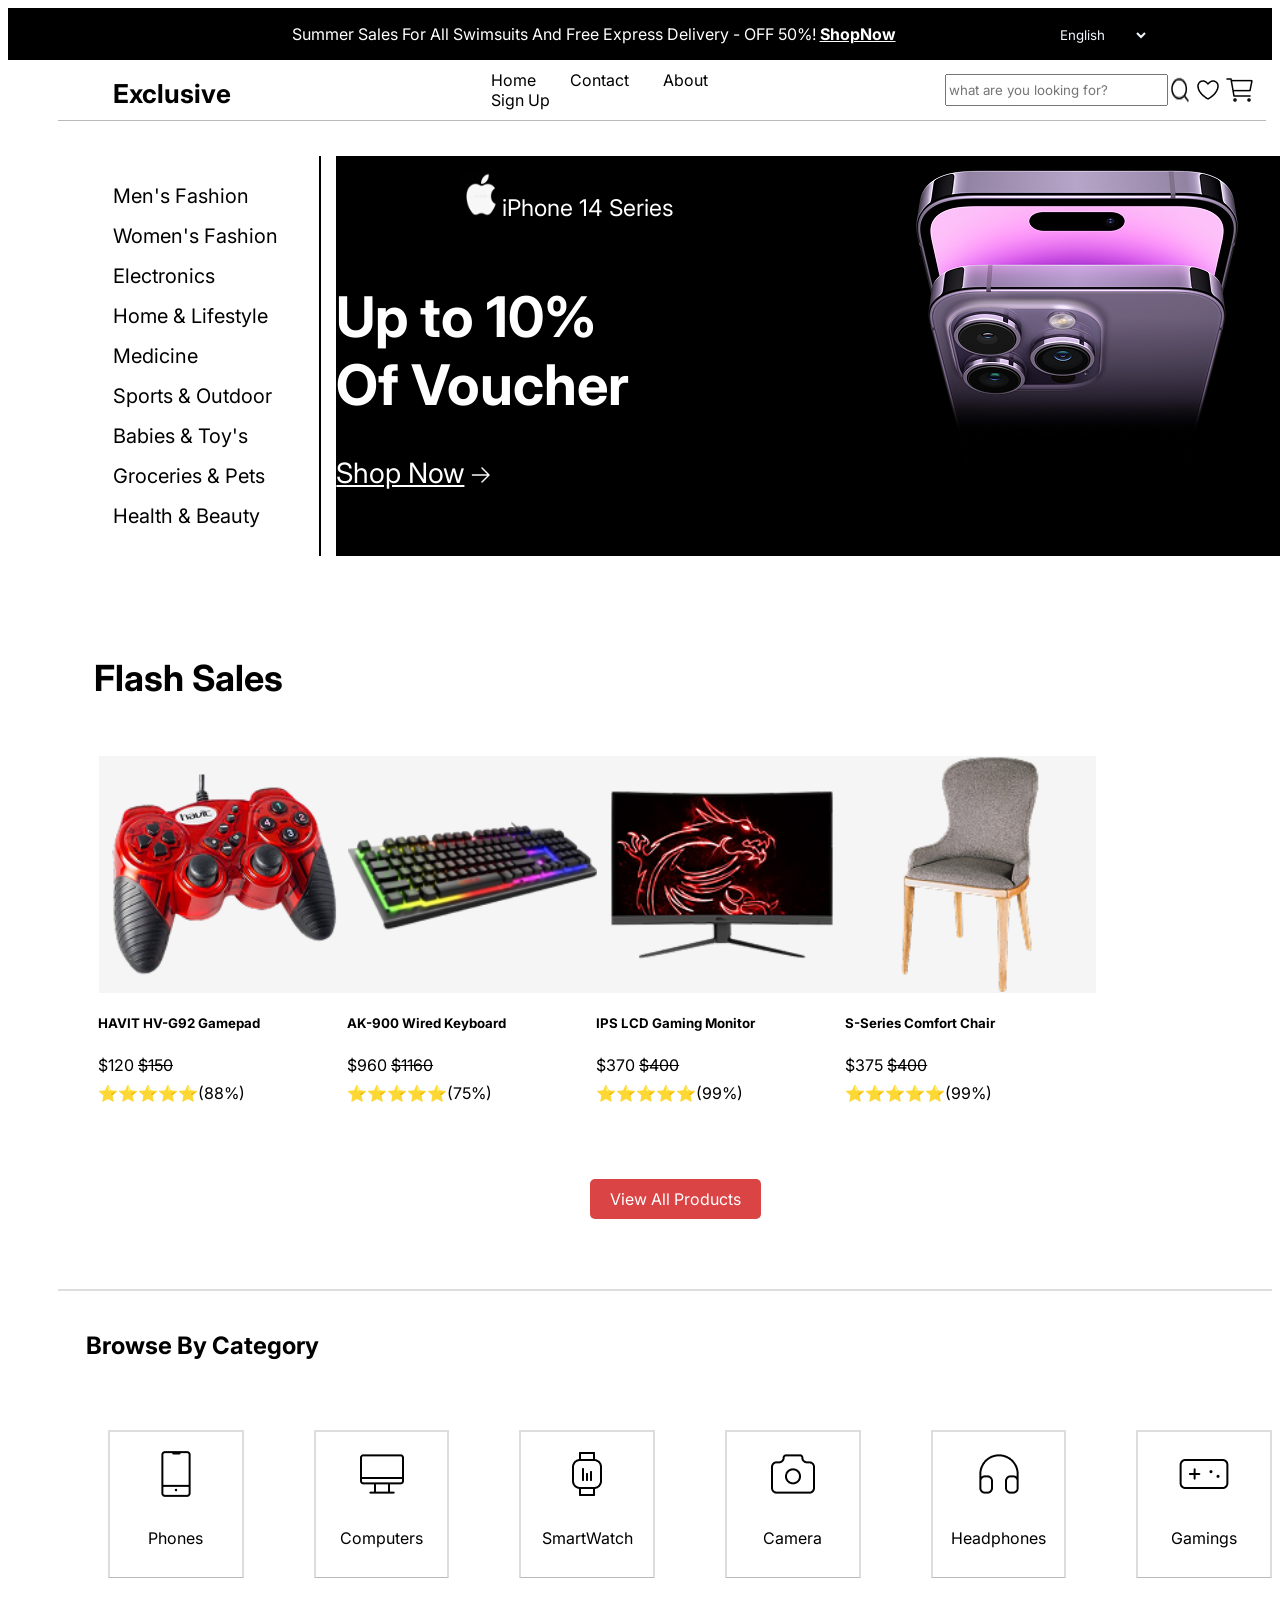
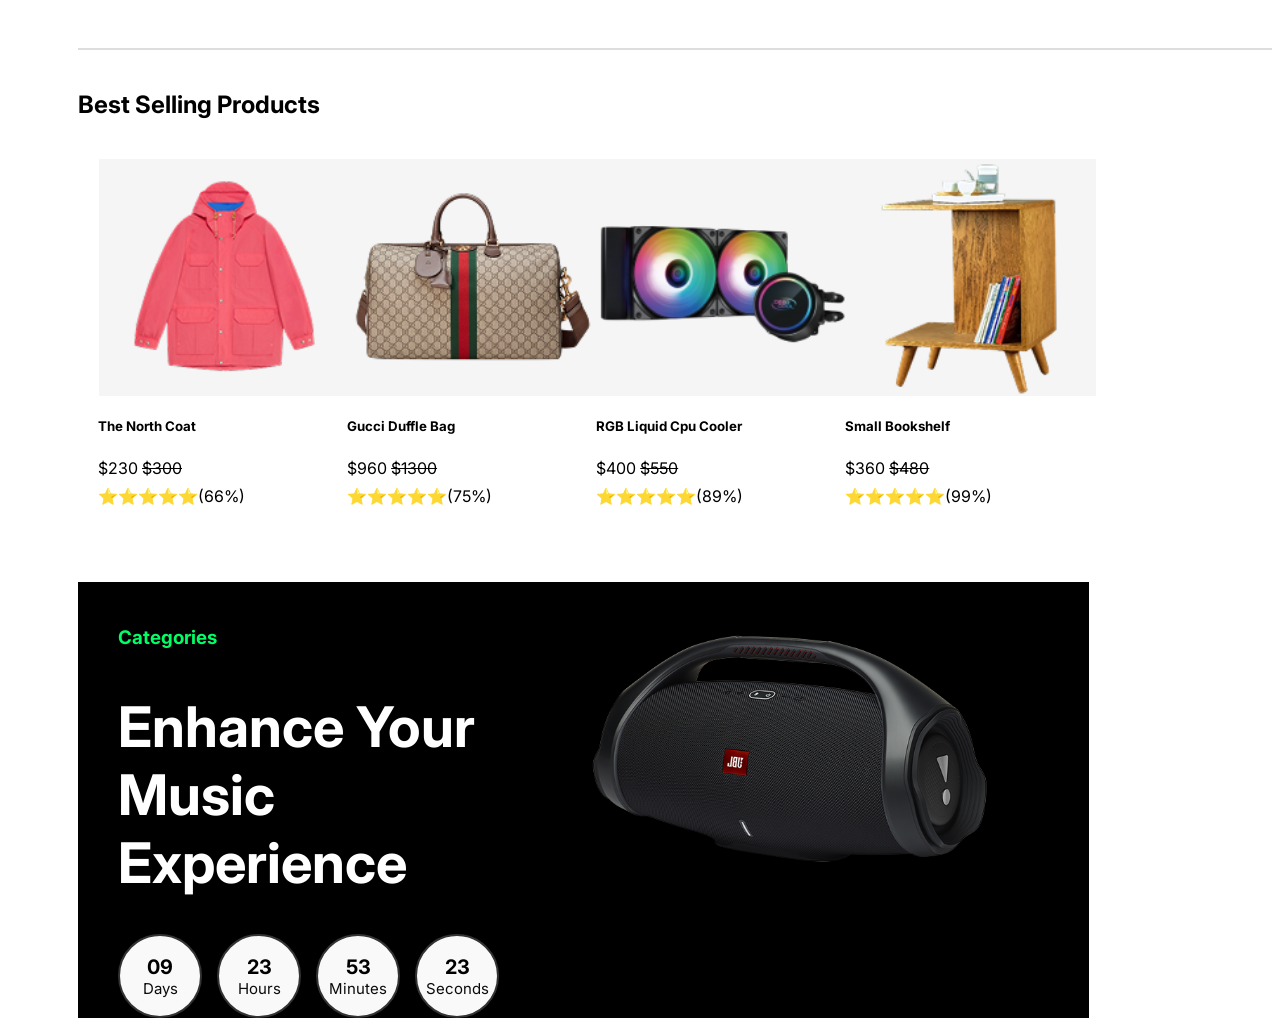
==== index.html @ f4a7abd2 "E-Commerce Website" ====
<!DOCTYPE html>
<html lang="en">
  <head>
    <meta charset="UTF-8" />
    <meta name="viewport" content="width=device-width, initial-scale=1.0" />
    <title>Document</title>
    <link rel="preconnect" href="https://fonts.googleapis.com" />
    <link rel="preconnect" href="https://fonts.gstatic.com" crossorigin />
    <link
      href="https://fonts.googleapis.com/css2?family=Inter:ital,opsz,wght@0,14..32,100..900;1,14..32,100..900&display=swap"
      rel="stylesheet"
    />
    <link rel="stylesheet" href="./Flash_Sales stlyes/Flash_Sales.css" />
  </head>
  <body>
    <header>
      <!--Top header-->
      <div class="firstparent">
        <div class="child"></div>
        <div class="child">
          <p>
            Summer Sales For All Swimsuits And Free Express Delivery - OFF 50%!
            <span
              ><u><b>ShopNow</b></u></span
            >
          </p>
        </div>
        <div class="child">
          <select class="language" name="select" id="text">
            <option value="text">English</option>
            <option value="text">Spanish</option>
            <option value="text">French</option>
            <option value="text">Portoguese</option>
            <option value="text">Igbo</option>
          </select>
        </div>
      </div>

      <!--The navigation bar-->
      <div class="navigate">
        <div class="nav">
          <span class="exclusive"><b>Exclusive</b></span>
          <nav>
            <a href="index.html">Home</a>
            <a href="contact.html">Contact</a>
            <a href="about.html">About</a>
            <a href="sign up.html">Sign Up</a>
          </nav>
        </div>
        <div class="search">
          <input type="search" placeholder="what are you looking for?" /><img
            src="./Images/Component 2.png"
            alt="image"
          />
          <img src="./Images/Wishlist.png" alt="image" />
          <img src="./Images/Cart1.png" alt="image" />
        </div>
      </div>

      <!--The hero section-->
      <div class="hero-section">
        <div class="first-hero">
          <ul class="list">
            <li><a href="">Men's Fashion</a></li>
            <li><a href="">Women's Fashion</a></li>
            <li><a href="">Electronics</a></li>
            <li><a href="">Home & Lifestyle</a></li>
            <li><a href="">Medicine</a></li>
            <li><a href="">Sports & Outdoor</a></li>
            <li><a href="">Babies & Toy's</a></li>
            <li><a href="">Groceries & Pets</a></li>
            <li><a href="">Health & Beauty</a></li>
          </ul>
        </div>

        <!--the seond part of the div-->
        <div class="second-hero">
          <div class="text">
            <div class="icon">
              <span
                ><img
                  class="logo"
                  src="./Images/apple-logo-19106337.webp"
                  alt="image"
              /></span>
              <p>iPhone 14 Series</p>
            </div>
            <h1>Up to 10% <br />Of Voucher</h1>
            <p>
              <span
                ><u>Shop Now</u> <img src="./Images/Vector.png" alt="image"
              /></span>
            </p>
          </div>
          <div class="img">
            <img src="./Images/photo1.png" alt="image" />
          </div>
        </div>
      </div>
      <!--end of the header section-->
    </header>

    <section class="sales_section">
      <div class="flash_sales">
        <p class="flash">Flash Sales</p>
      </div>
      <!-- cards  -->
      <div class="parent_flash">
        <div class="child_flash">
          <img src="./Images/joystick.png" alt="joystick" />
          <div>
            <h5>HAVIT HV-G92 Gamepad</h5>
            <p>$120 <del>$150</del></p>
            <p class="">⭐⭐⭐⭐⭐(88%)</p>
          </div>
        </div>
        <div class="child_flash">
          <img src="./Images/keyboard.png" alt="keyboard" />
          <div>
            <h5>AK-900 Wired Keyboard</h5>
            <p>$960 <del>$1160</del></p>
            <p>⭐⭐⭐⭐⭐(75%)</p>
          </div>
        </div>
        <div class="child_flash">
          <img src="./Images/Monitor.png" alt="Monitor" />
          <div>
            <h5>IPS LCD Gaming Monitor</h5>
            <p>$370 <del>$400</del></p>
            <p>⭐⭐⭐⭐⭐(99%)</p>
          </div>
        </div>
        <div class="child_flash">
          <img class="chair" src="./Images/chair.png" alt="chair" />
          <div>
            <h5>S-Series Comfort Chair</h5>
            <p>$375 <del>$400</del></p>
            <p>⭐⭐⭐⭐⭐(99%)</p>
          </div>
        </div>
      </div>
      <button>View All Products</button>
    </section>

    <section class="category_section">
      <div class="bbc"><h1>Browse By Category</h1></div>
      <div class="categories">
        <div class="category1">
          <img src="./Images/CellPhone.png" alt="Phones" />
          <p>Phones</p>
        </div>
        <div class="category2">
          <img src="./Images/Computer.png" alt="Computers" />
          <p>Computers</p>
        </div>
        <div class="category3">
          <img src="./Images/SmartWatch.png" alt="smartwatch" />
          <p>SmartWatch</p>
        </div>
        <div class="category4">
          <img src="./Images/Camera.png" alt="Camera" />
          <p>Camera</p>
        </div>
        <div class="category5">
          <img src="./Images/Headphone.png" alt="Headphone" />
          <p>Headphones</p>
        </div>
        <div class="category6">
          <img src="./Images/Gamepad.png" alt="Gamepad" />
          <p>Gamings</p>
        </div>
      </div>
    </section>

    <section class="selling_section">
      <div class="bestproducts">
        <h1>Best Selling Products</h1>
      </div>
      <div class="parentbest">
        <div class="childbest">
          <img src="./Images/Northcoat.png" alt="Northcoat" />
          <h5>The North Coat</h5>
          <p>$230 <del>$300</del></p>
          <p>⭐⭐⭐⭐⭐(66%)</p>
        </div>
        <div class="childbest">
          <img src="./Images/guccibag.png" alt="guccibag" />
          <h5>Gucci Duffle Bag</h5>
          <p>$960 <del>$1300</del></p>
          <p>⭐⭐⭐⭐⭐(75%)</p>
        </div>
        <div class="childbest">
          <img src="./Images/RGB_CPU_Cooler.png" alt="RGB_CPU_Cooler" />
          <h5>RGB Liquid Cpu Cooler</h5>
          <p>$400 <del>$550</del></p>
          <p>⭐⭐⭐⭐⭐(89%)</p>
        </div>
        <div class="childbest">
          <img src="./Images/Bookshelf.png" alt="Bookshelf" />
          <h5>Small Bookshelf</h5>
          <p>$360 <del>$480</del></p>
          <p>⭐⭐⭐⭐⭐(99%)</p>
        </div>
      </div>
    </section>

    <div class="JBL">
      <div class="written">
        <h6 class="cat">Categories</h6>
        <h1>
          Enhance Your <br />
          Music Experience
        </h1>

        <div class="time">
          <div class="days">
            <h6>09</h6>
            <p>Days</p>
          </div>

          <div class="hours">
            <h6>23</h6>
            <p>Hours</p>
          </div>

          <div class="minutes">
            <h6>53</h6>
            <p>Minutes</p>
          </div>

          <div class="second">
            <h6>23</h6>
            <p>Seconds</p>
          </div>
        </div>
      </div>

      <div class="jblimage">
        <img src="./Images/JBL.png" alt="JBL" />
      </div>
    </div>
  </body>
</html>
---- Flash_Sales stlyes/Flash_Sales.css ----
* {
  font-family: "Inter", sans-serif;
  font-optical-sizing: auto;
  font-style: normal;
}

/*firstparent*/
.firstparent {
  display: flex;
  flex-direction: row;
  gap: 160px;
  align-items: center;
  justify-content: center;
  background-color: #000000;
  color: white;
}

/*for select*/
.language {
  background-color: #000000;
  color: aliceblue;
  border: none;
}

/*for navigation div*/
.navigate {
  display: flex;
  flex-direction: row;
  gap: 190px;
  align-items: center;
  padding: 20px;
  border-bottom: 1px solid #bbb8b8;
  padding: 10px;
  width: 94%;
  margin: 0 40px;
  margin-left: 50px;
}

/*for the links*/
.nav {
  display: flex;
  flex-direction: row;
  gap: 200px;
  align-items: center;
}
nav a {
  text-decoration: none;
  margin: 0 15px;
  color: #000000;
}

/*for exclusive div*/
.exclusive {
  margin: 0 45px;
  font-size: 26px;
  width: 118px;
  height: 24px;
}

/*The hero section*/
.hero-section {
  display: flex;
  width: 100%;
  margin-top: 35px;
  align-items: stretch;
  margin-left: 50px;
}
/*the first part of the hero section*/
.first-hero {
  width: 20%;
  border-right: 2px solid #000000;
  padding-right: 15px;
  margin-right: 15px;
}
/*the list of links under the first hero section*/
.list a {
  list-style-type: none;
  margin: 0 15px;
  text-decoration: none;
}
/*the list*/
.list {
  list-style-type: none;
  line-height: 40px;
  font-size: 20px;
}
li a {
  color: #000000;
}

/*the second part of the hero section*/
.second-hero {
  width: 80%;
  border-color: #000000;
  display: flex;
  background-color: #000000;
  gap: 30px;
}

/*the first child of the second hero section*/
.text {
  color: white;
  font-size: 28px;
  font-weight: 800px;
  letter-spacing: 4%;
  justify-content: center;
  justify-items: center;
  width: 50%;
}

/*the second child of the second hero section*/
.img {
  width: 50%;
}

/*that holds the text*/
.icon {
  display: flex;
  flex-direction: row;
  font-size: 23px;
  justify-content: center;
  justify-items: center;
  margin-top: 15px;
}
/*that holds the logo*/
.logo {
  height: 49px;
  width: 40px;
}
.search {
  display: flex;
}

.timer {
  display: flex;
  gap: 20px;
  width: 20%;
}

.flash_sales {
  margin-left: -10px;
}
.flash {
  font-weight: bold;
  font-size: 36px;
  width: 20%;
  justify-content: flex-start;
}
.value {
  font-weight: bold;
  font-size: 36px;
  margin-top: -10px;
}
.sales_section {
  margin-left: 70px;
  margin-top: 100px;
  text-align: center;
  align-items: flex-start;
  justify-content: flex-start;
}

.parent_flash {
  display: flex;
  width: 100%;
  padding: 20px;
  margin: 20px auto;
  gap: 70px;
  flex-direction: row;
  flex-wrap: wrap;
  justify-content: flex-start;
  margin-left: 0;
}
.child_flash {
  padding: 20px auto;
  width: 15%;
  font-size: 16px;
  text-align: left;
  border-radius: 10px;
}
.child_flash img:hover {
  box-shadow: 0 4px 12px rgba(0, 0, 0, 0.2); /* smooth hover effect */
}
.child_flash img {
  display: block;
  margin-bottom: 10px;
  margin-left: 1px;
  background-color: #f5f5f5;
  width: 250px;
}
.child_flash p {
  margin: 4px 0;
  line-height: 1.5;
}

button {
  display: block;
  margin: 50px auto;
  padding: 10px 20px;
  font-size: 16px;
  border: none;
  background-color: #db4444;
  color: #fff;
  border-radius: 5px;
  cursor: pointer;
}

.category_section {
  margin-top: 70px;
  margin-left: 50px;
}
.bbc {
  margin-left: 28px;
}
.categories {
  display: flex;
  justify-content: flex-start;
  align-items: center;
  gap: 20px;
  margin-top: 20px;
}
.categories div {
  margin-left: 50px;
  border-bottom: 1px solid #bbb8b8;
}
.category1,
.category2,
.category3,
.category4,
.category5,
.category6 {
  border: 2px solid #ddd;
  width: 170px;
  height: 145px;
  margin-top: 50px;
}
.categories div {
  display: flex;
  flex-direction: column;
  align-items: center;
  justify-content: center;
  text-align: center;
}
.categories img {
  max-width: 100px;
  display: block;
  margin: 0 auto 10px;
}

section + section {
  border-top: 2px solid #ddd; /* line only between consecutive sections */
  padding-top: 20px;
  margin-top: 20px;
}
.selling_section {
  margin-top: 70px;
  margin-left: 70px;
}
.parentbest {
  display: flex;
  width: 100%;
  padding: 20px;
  margin: 20px auto;
  gap: 70px;
  flex-direction: row;
  flex-wrap: wrap;
  justify-content: flex-start;
  margin-left: 0;
}
.childbest {
  padding: 20px auto;
  width: 15%;
  font-size: 16px;
  text-align: left;
  border-radius: 10px;
}
.childbest img:hover {
  box-shadow: 0 4px 12px rgba(0, 0, 0, 0.2);
}
.childbest img {
  display: block;
  margin-bottom: 10px;
  margin-left: 1px;
  background-color: #f5f5f5;
  width: 250px;
}
.childbest p {
  margin: 4px 0;
  line-height: 1.5;
}
.JBL {
  width: 80%;
  height: 100%;
  border-color: #000000;
  display: flex;
  background-color: #000000;
  gap: 30px;
  margin-left: 70px;
  margin-top: 50px;
}
.written {
  color: white;
  font-size: 28px;
  font-weight: 200px;
  letter-spacing: 4%;
  font-family: inter;
  justify-content: flex-start;
  justify-items: flex-start;
  width: 50%;
  margin-left: 40px;
}
.cat {
  color: #00ff66;
  text-align: left;
}
.jblimage img {
  width: 80%;
  margin-top: 50px;
}

.time {
  display: flex;
  gap: 15px;
  margin-top: 20px;
}

.time div {
  width: 80px;
  height: 80px;
  border: 2px solid #333;
  border-radius: 50%;
  display: flex;
  flex-direction: column;
  align-items: center;
  justify-content: center;
  background-color: #f9f9f9;
}

.time h6 {
  margin: 0;
  font-size: 20px;
  font-weight: bold;
  color: #000000;
}

.time p {
  margin: 0;
  font-size: 15px;
  color: #0b0b0b;
}
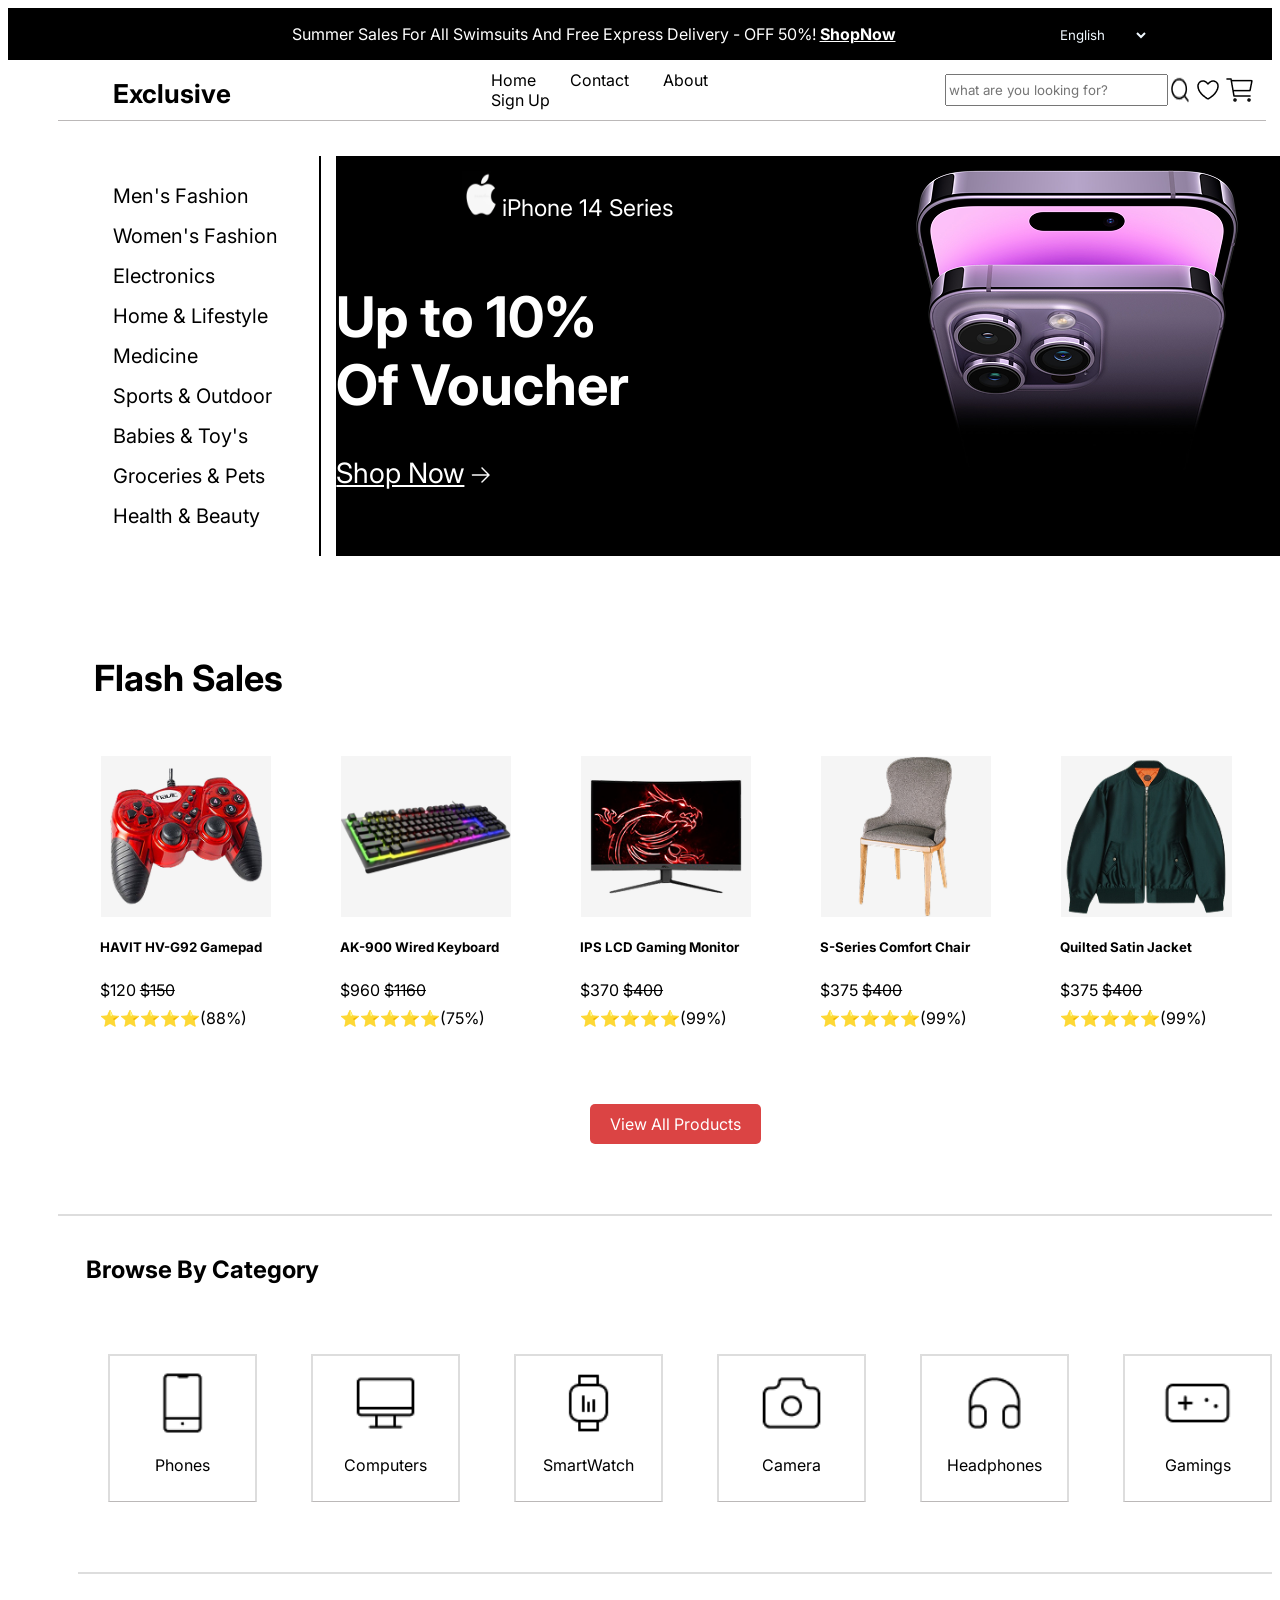
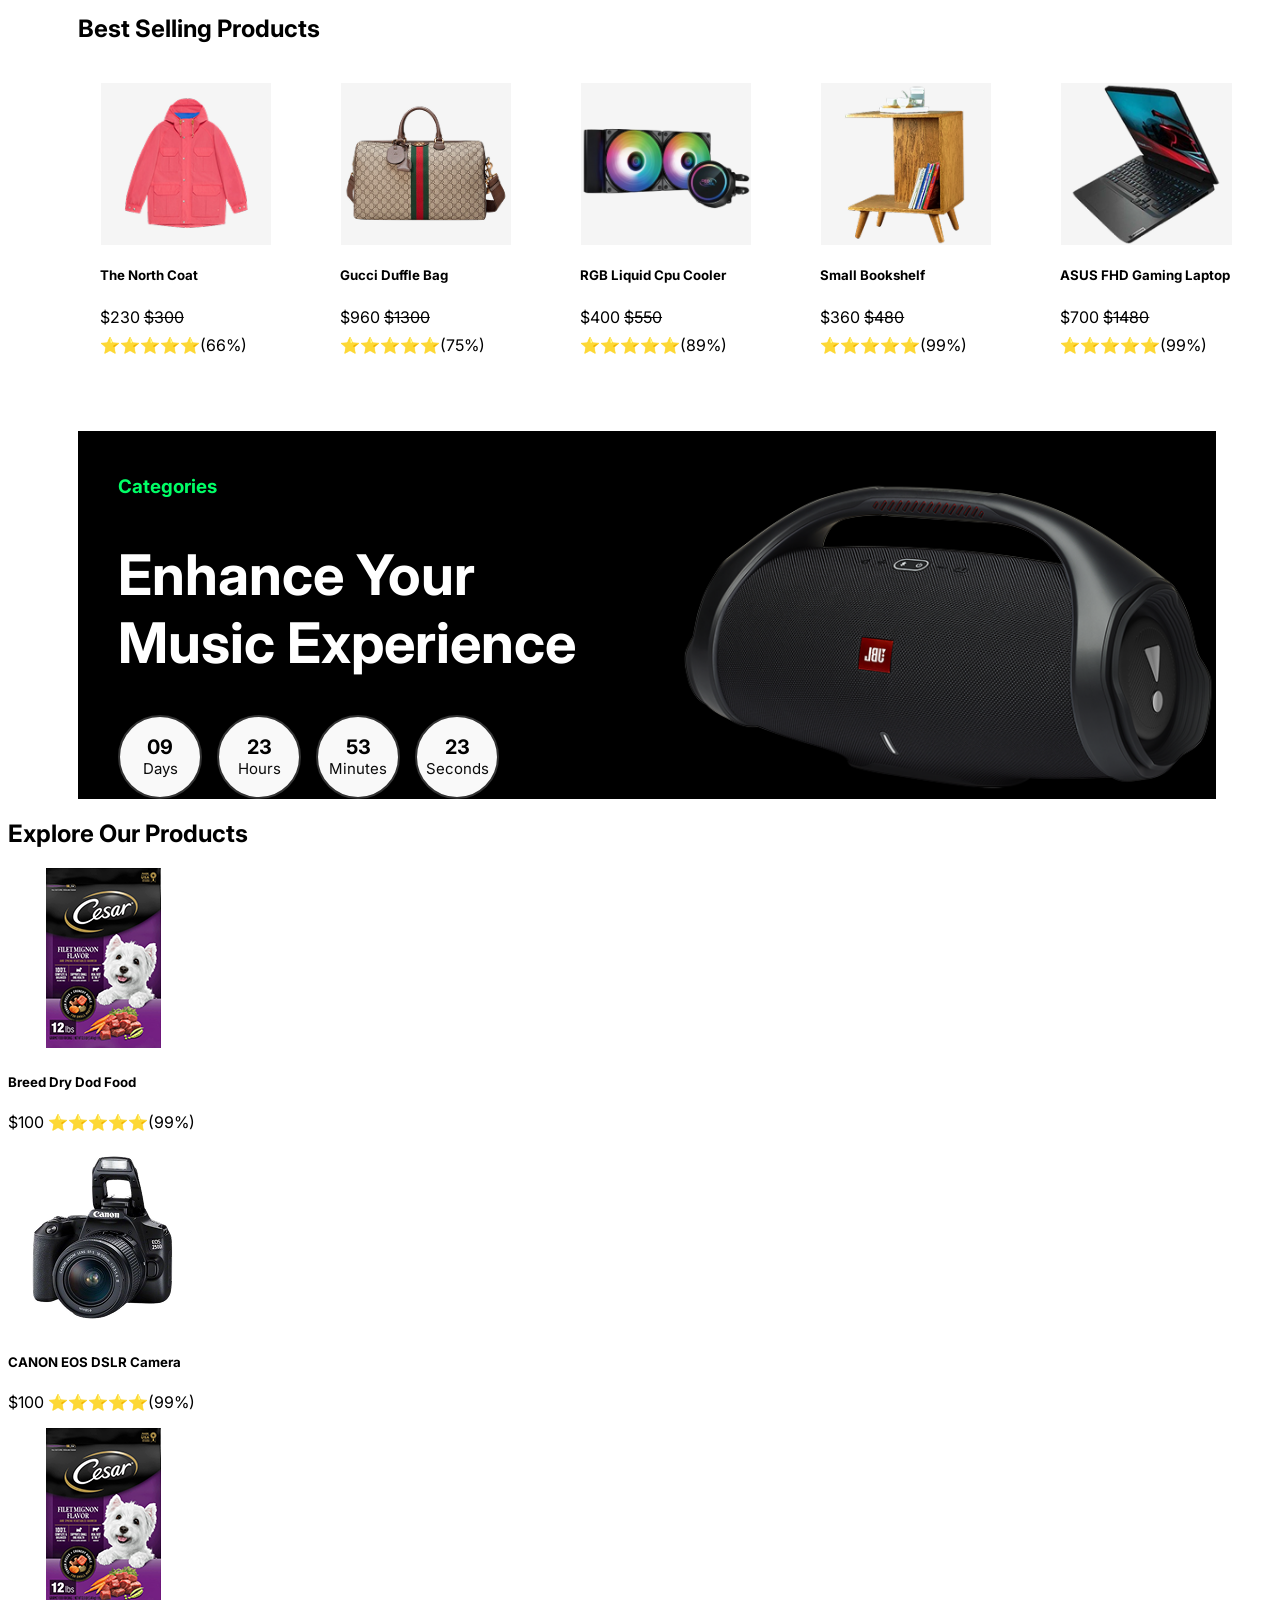
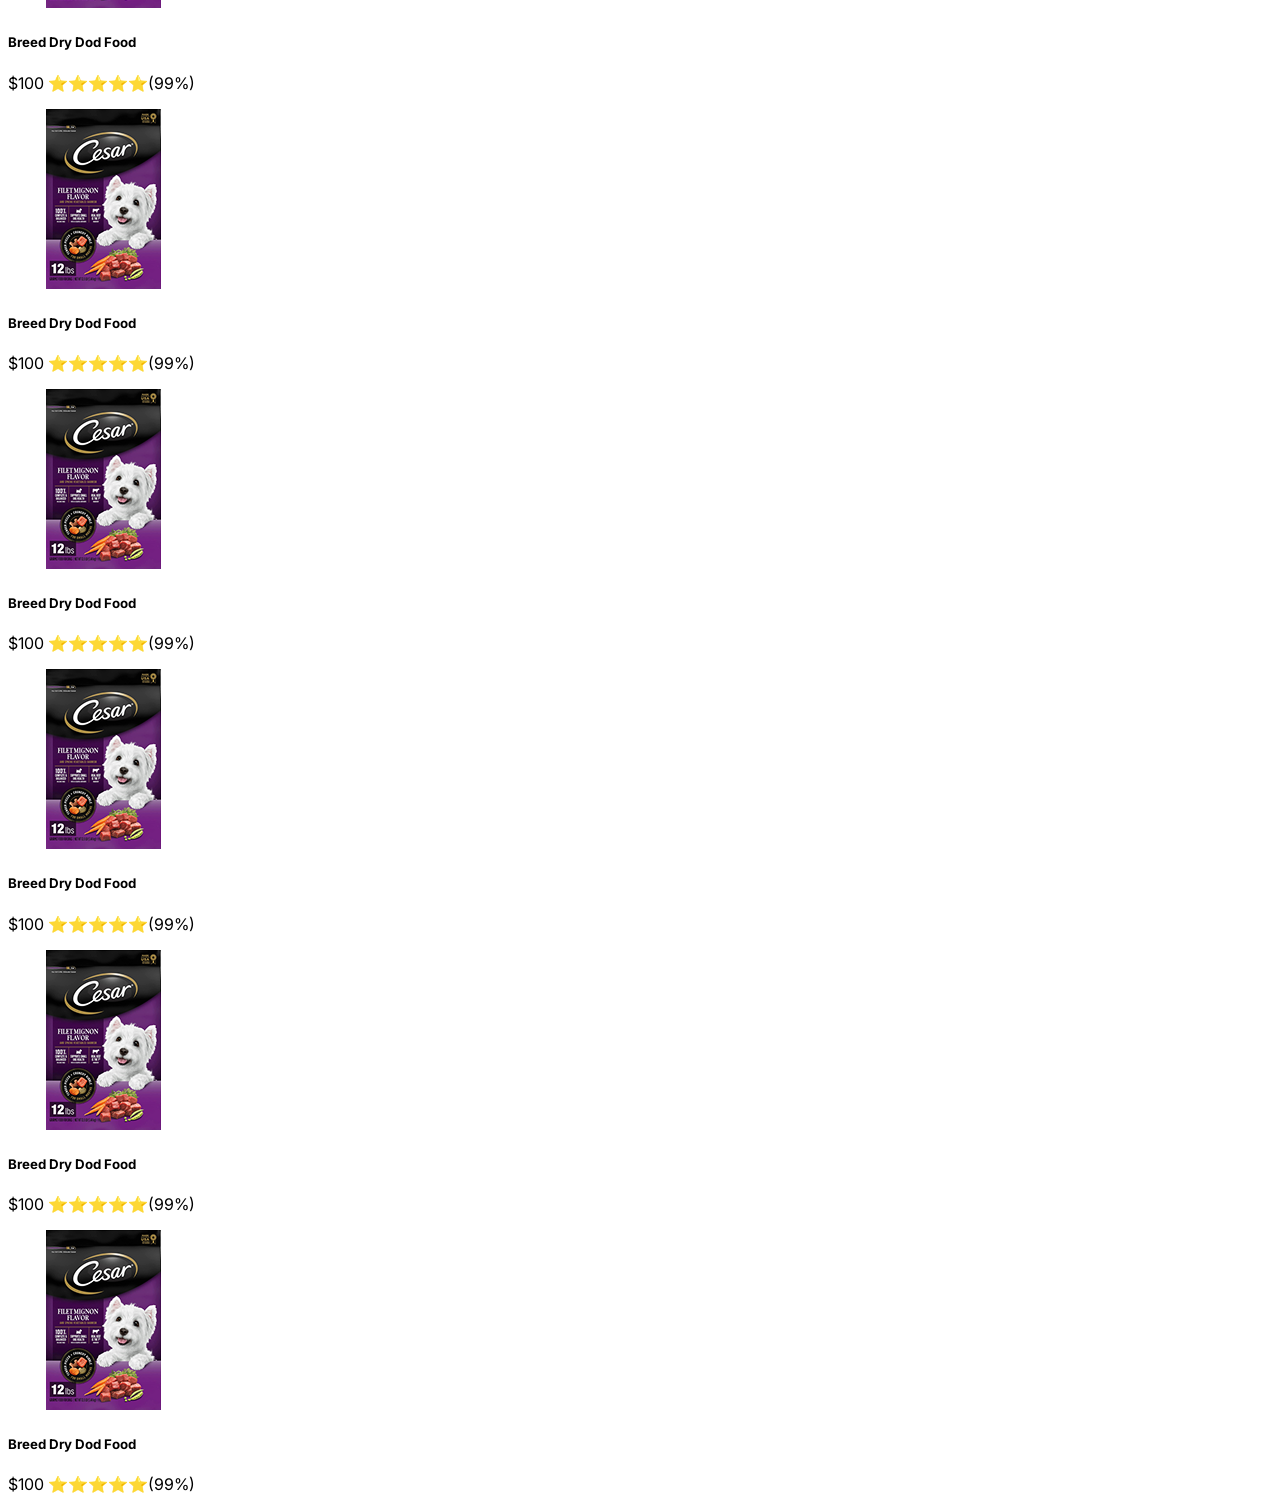
==== commit 5053e708: "Updated project with new changes" ====
--- a/index.html
+++ b/index.html
@@ -138,6 +138,14 @@
             <p>⭐⭐⭐⭐⭐(99%)</p>
           </div>
         </div>
+        <div class="child_flash">
+          <img class="chair" src="./Images/jacket.png" alt="chair" />
+          <div>
+            <h5>Quilted Satin Jacket</h5>
+            <p>$375 <del>$400</del></p>
+            <p>⭐⭐⭐⭐⭐(99%)</p>
+          </div>
+        </div>
       </div>
       <button>View All Products</button>
     </section>
@@ -199,6 +207,12 @@
           <img src="./Images/Bookshelf.png" alt="Bookshelf" />
           <h5>Small Bookshelf</h5>
           <p>$360 <del>$480</del></p>
+          <p>⭐⭐⭐⭐⭐(99%)</p>
+        </div>
+        <div class="childbest">
+          <img src="./Images/laptop.png" alt="laptop" />
+          <h5>ASUS FHD Gaming Laptop</h5>
+          <p>$700 <del>$1480</del></p>
           <p>⭐⭐⭐⭐⭐(99%)</p>
         </div>
       </div>
@@ -239,5 +253,53 @@
         <img src="./Images/JBL.png" alt="JBL" />
       </div>
     </div>
+
+    <section class="explore">
+      <div class="exproduct">
+        <h1>Explore Our Products</h1>
+      </div>
+      <div class="parent_explore">
+        <div class="child_explore">
+          <img src="./Images/Dogfood.png" alt="Dogfood" />
+          <h5>Breed Dry Dod Food</h5>
+          <p>$100 ⭐⭐⭐⭐⭐(99%)</p>
+        </div>
+        <div class="child_explore">
+          <img src="./Images/CANONCamera.png" alt="CANONCamera" />
+          <h5>CANON EOS DSLR Camera</h5>
+          <p>$100 ⭐⭐⭐⭐⭐(99%)</p>
+        </div>
+        <div class="child_explore">
+          <img src="./Images/Dogfood.png" alt="Dogfood" />
+          <h5>Breed Dry Dod Food</h5>
+          <p>$100 ⭐⭐⭐⭐⭐(99%)</p>
+        </div>
+        <div class="child_explore">
+          <img src="./Images/Dogfood.png" alt="Dogfood" />
+          <h5>Breed Dry Dod Food</h5>
+          <p>$100 ⭐⭐⭐⭐⭐(99%)</p>
+        </div>
+        <div class="child_explore">
+          <img src="./Images/Dogfood.png" alt="Dogfood" />
+          <h5>Breed Dry Dod Food</h5>
+          <p>$100 ⭐⭐⭐⭐⭐(99%)</p>
+        </div>
+        <div class="child_explore">
+          <img src="./Images/Dogfood.png" alt="Dogfood" />
+          <h5>Breed Dry Dod Food</h5>
+          <p>$100 ⭐⭐⭐⭐⭐(99%)</p>
+        </div>
+        <div class="child_explore">
+          <img src="./Images/Dogfood.png" alt="Dogfood" />
+          <h5>Breed Dry Dod Food</h5>
+          <p>$100 ⭐⭐⭐⭐⭐(99%)</p>
+        </div>
+        <div class="child_explore">
+          <img src="./Images/Dogfood.png" alt="Dogfood" />
+          <h5>Breed Dry Dod Food</h5>
+          <p>$100 ⭐⭐⭐⭐⭐(99%)</p>
+        </div>
+      </div>
+    </section>
   </body>
 </html>
--- a/Flash_Sales stlyes/Flash_Sales.css
+++ b/Flash_Sales stlyes/Flash_Sales.css
@@ -156,18 +156,18 @@
   margin-top: 100px;
   text-align: center;
   align-items: flex-start;
-  justify-content: flex-start;
+  justify-content: center;
 }
 
 .parent_flash {
   display: flex;
-  width: 100%;
+  width: 95%;
   padding: 20px;
   margin: 20px auto;
   gap: 70px;
   flex-direction: row;
   flex-wrap: wrap;
-  justify-content: flex-start;
+  justify-content: center;
   margin-left: 0;
 }
 .child_flash {
@@ -178,14 +178,17 @@
   border-radius: 10px;
 }
 .child_flash img:hover {
-  box-shadow: 0 4px 12px rgba(0, 0, 0, 0.2); /* smooth hover effect */
+  transform: scale(1.1);
+  opacity: 0.8s;
 }
 .child_flash img {
   display: block;
   margin-bottom: 10px;
   margin-left: 1px;
   background-color: #f5f5f5;
-  width: 250px;
+  width: 100%;
+  transition: transform 0.5s ease, opacity 0.5s ease;
+  rotate: (0.5);
 }
 .child_flash p {
   margin: 4px 0;
@@ -215,12 +218,13 @@
   display: flex;
   justify-content: flex-start;
   align-items: center;
-  gap: 20px;
+  gap: 4px;
   margin-top: 20px;
 }
 .categories div {
   margin-left: 50px;
   border-bottom: 1px solid #bbb8b8;
+  width: 95%;
 }
 .category1,
 .category2,
@@ -229,8 +233,8 @@
 .category5,
 .category6 {
   border: 2px solid #ddd;
-  width: 170px;
   height: 145px;
+  width: 100%;
   margin-top: 50px;
 }
 .categories div {
@@ -241,9 +245,14 @@
   text-align: center;
 }
 .categories img {
-  max-width: 100px;
+  width: 50%;
   display: block;
-  margin: 0 auto 10px;
+  transition: transform 0.5s ease, opacity 0.5s ease;
+  rotate: (0.5);
+}
+.categories img:hover {
+  transform: scale(1.1);
+  opacity: 0.8;
 }
 
 section + section {
@@ -257,13 +266,13 @@
 }
 .parentbest {
   display: flex;
-  width: 100%;
+  width: 95%;
   padding: 20px;
   margin: 20px auto;
   gap: 70px;
   flex-direction: row;
   flex-wrap: wrap;
-  justify-content: flex-start;
+  justify-content: center;
   margin-left: 0;
 }
 .childbest {
@@ -274,21 +283,24 @@
   border-radius: 10px;
 }
 .childbest img:hover {
-  box-shadow: 0 4px 12px rgba(0, 0, 0, 0.2);
+  transform: scale(1.1);
+  opacity: 0.8;
 }
 .childbest img {
   display: block;
   margin-bottom: 10px;
   margin-left: 1px;
   background-color: #f5f5f5;
-  width: 250px;
+  width: 100%;
+  transition: transform 0.5s ease, opacity 0.5s ease;
+  rotate: (0.5);
 }
 .childbest p {
   margin: 4px 0;
   line-height: 1.5;
 }
 .JBL {
-  width: 80%;
+  width: 90%;
   height: 100%;
   border-color: #000000;
   display: flex;
@@ -296,6 +308,7 @@
   gap: 30px;
   margin-left: 70px;
   margin-top: 50px;
+  justify-content: center;
 }
 .written {
   color: white;
@@ -313,7 +326,7 @@
   text-align: left;
 }
 .jblimage img {
-  width: 80%;
+  width: 100%;
   margin-top: 50px;
 }
 
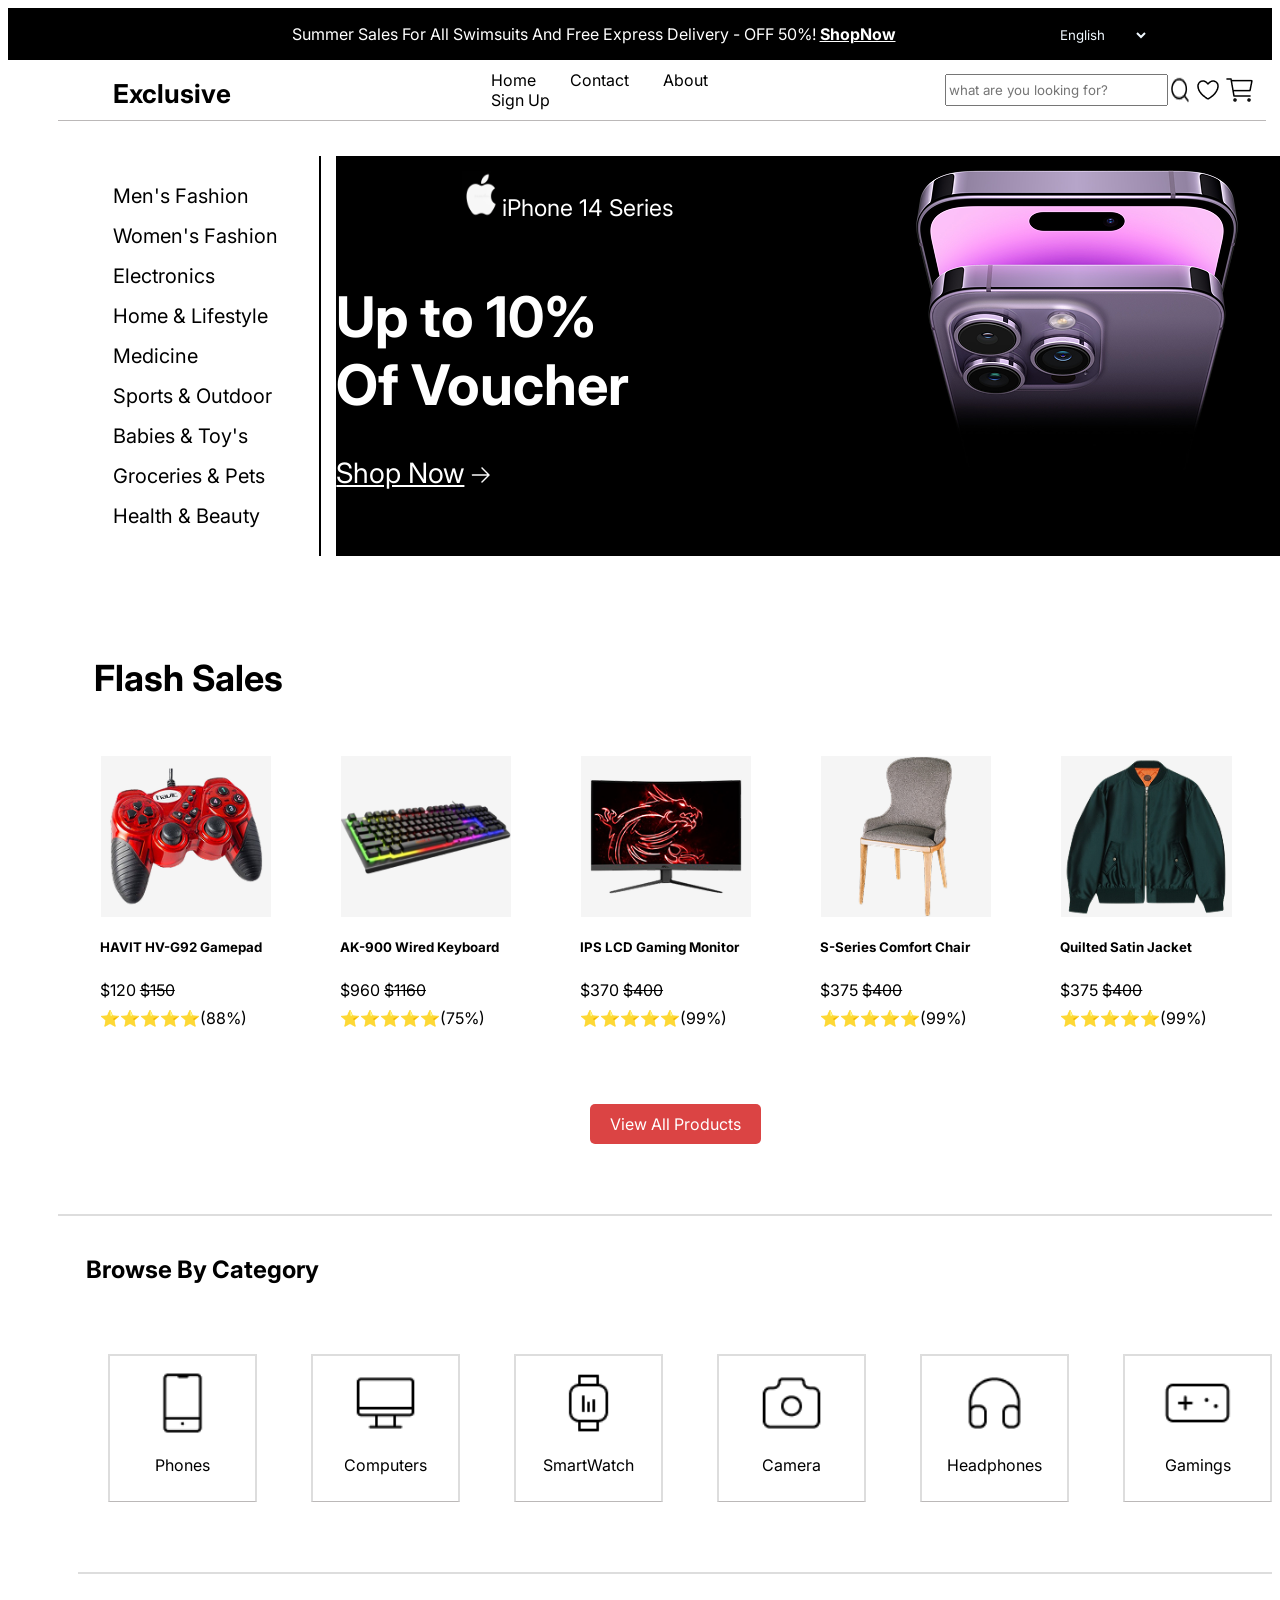
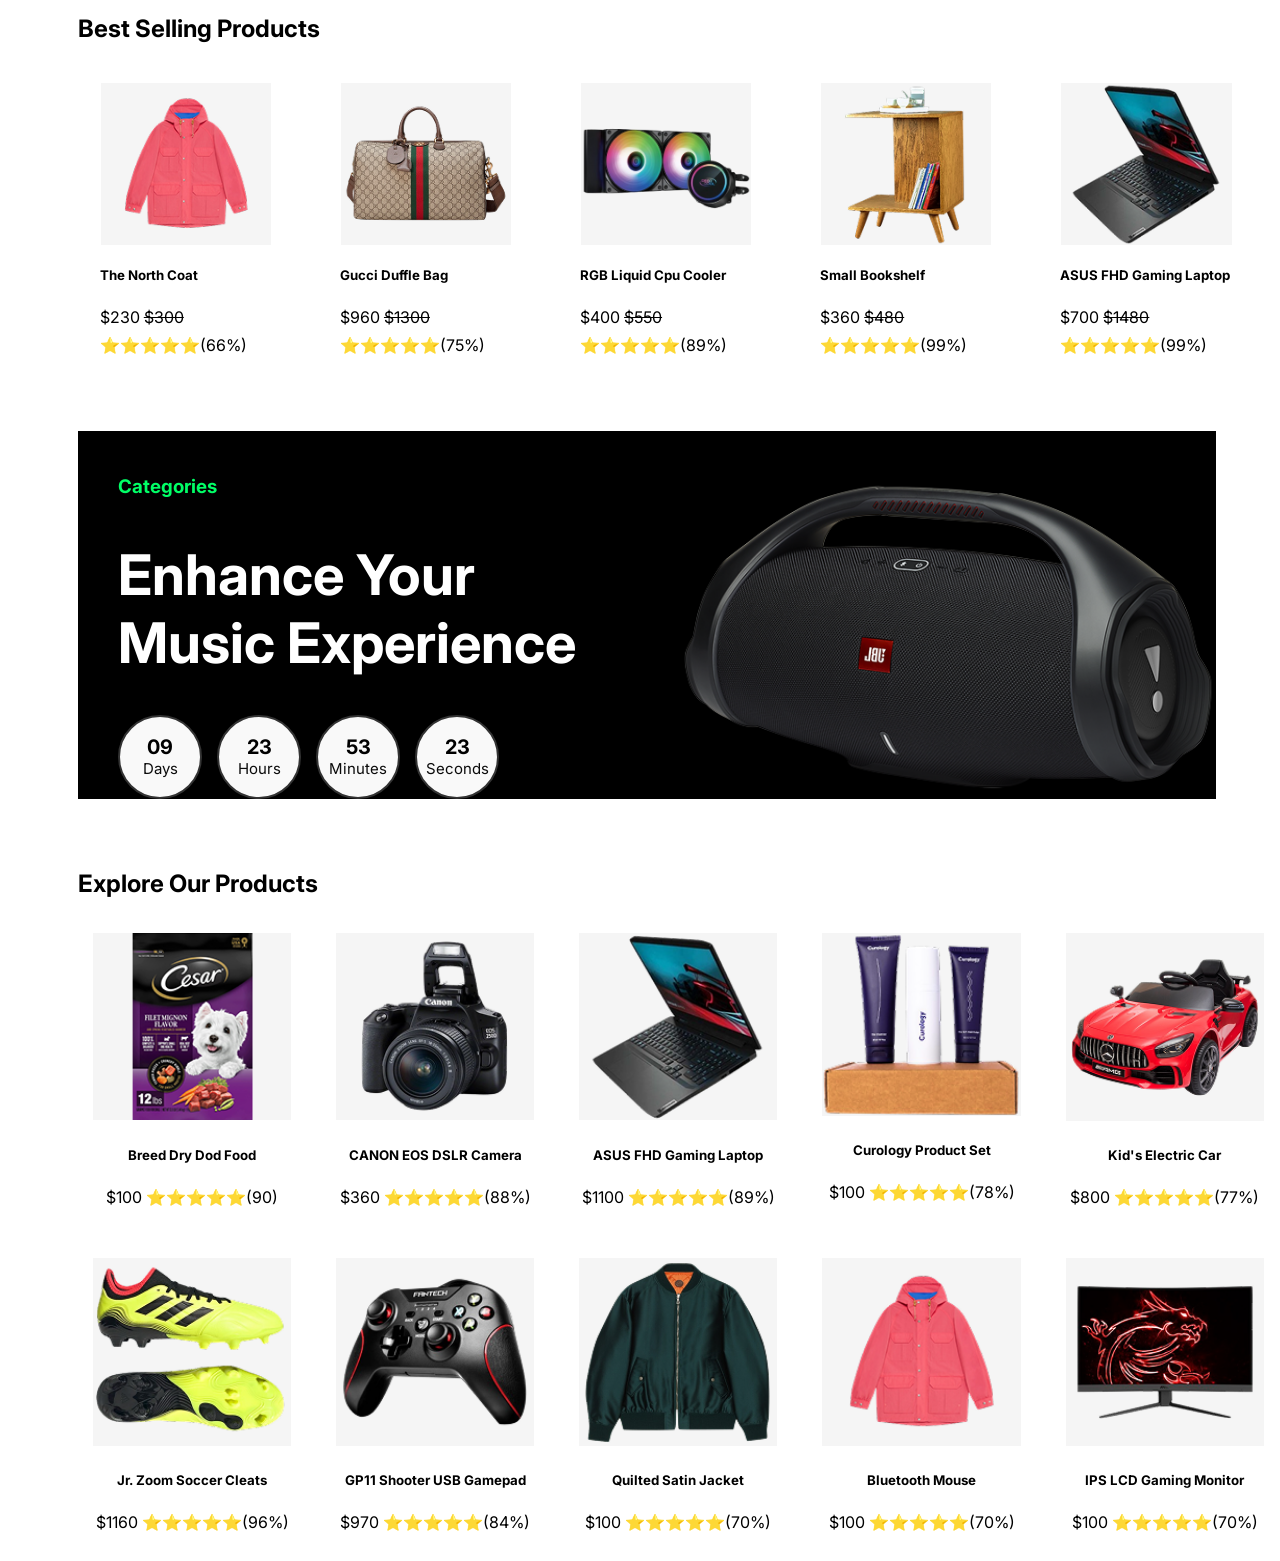
==== commit 6361c630: "Added the explore section" ====
--- a/index.html
+++ b/index.html
@@ -262,42 +262,52 @@
         <div class="child_explore">
           <img src="./Images/Dogfood.png" alt="Dogfood" />
           <h5>Breed Dry Dod Food</h5>
-          <p>$100 ⭐⭐⭐⭐⭐(99%)</p>
+          <p>$100 ⭐⭐⭐⭐⭐(90)</p>
         </div>
         <div class="child_explore">
           <img src="./Images/CANONCamera.png" alt="CANONCamera" />
           <h5>CANON EOS DSLR Camera</h5>
-          <p>$100 ⭐⭐⭐⭐⭐(99%)</p>
-        </div>
-        <div class="child_explore">
-          <img src="./Images/Dogfood.png" alt="Dogfood" />
-          <h5>Breed Dry Dod Food</h5>
-          <p>$100 ⭐⭐⭐⭐⭐(99%)</p>
-        </div>
-        <div class="child_explore">
-          <img src="./Images/Dogfood.png" alt="Dogfood" />
-          <h5>Breed Dry Dod Food</h5>
-          <p>$100 ⭐⭐⭐⭐⭐(99%)</p>
-        </div>
-        <div class="child_explore">
-          <img src="./Images/Dogfood.png" alt="Dogfood" />
-          <h5>Breed Dry Dod Food</h5>
-          <p>$100 ⭐⭐⭐⭐⭐(99%)</p>
-        </div>
-        <div class="child_explore">
-          <img src="./Images/Dogfood.png" alt="Dogfood" />
-          <h5>Breed Dry Dod Food</h5>
-          <p>$100 ⭐⭐⭐⭐⭐(99%)</p>
-        </div>
-        <div class="child_explore">
-          <img src="./Images/Dogfood.png" alt="Dogfood" />
-          <h5>Breed Dry Dod Food</h5>
-          <p>$100 ⭐⭐⭐⭐⭐(99%)</p>
-        </div>
-        <div class="child_explore">
-          <img src="./Images/Dogfood.png" alt="Dogfood" />
-          <h5>Breed Dry Dod Food</h5>
-          <p>$100 ⭐⭐⭐⭐⭐(99%)</p>
+          <p>$360 ⭐⭐⭐⭐⭐(88%)</p>
+        </div>
+        <div class="child_explore">
+          <img src="./Images/laptop.png" alt="Laptop" />
+          <h5>ASUS FHD Gaming Laptop</h5>
+          <p>$1100 ⭐⭐⭐⭐⭐(89%)</p>
+        </div>
+        <div class="child_explore">
+          <img src="./Images/product set.png" alt="productset" />
+          <h5>Curology Product Set</h5>
+          <p>$100 ⭐⭐⭐⭐⭐(78%)</p>
+        </div>
+        <div class="child_explore">
+          <img src="./Images/kids_car.png" alt="kids_car" />
+          <h5>Kid's Electric Car</h5>
+          <p>$800 ⭐⭐⭐⭐⭐(77%)</p>
+        </div>
+        <div class="child_explore">
+          <img src="./Images/zoom_boot.png" alt="soccer_boots" />
+          <h5>Jr. Zoom Soccer Cleats</h5>
+          <p>$1160 ⭐⭐⭐⭐⭐(96%)</p>
+        </div>
+        <div class="child_explore">
+          <img src="./Images/GP11.png" alt="GP11Gamepad" />
+          <h5>GP11 Shooter USB Gamepad</h5>
+          <p>$970 ⭐⭐⭐⭐⭐(84%)</p>
+        </div>
+        <div class="child_explore">
+          <img src="./Images/jacket.png" alt="Dogfood" />
+          <h5>Quilted Satin Jacket</h5>
+          <p>$100 ⭐⭐⭐⭐⭐(70%)</p>
+        </div>
+        <div class="child_explore">
+          <img src="./Images/Northcoat.png" alt="Northcoat" />
+          <h5>Bluetooth Mouse</h5>
+          <p>$100 ⭐⭐⭐⭐⭐(70%)</p>
+        </div>
+        <div class="child_explore">
+          <img src="./Images/Monitor.png" alt="Monitor" />
+          <h5>IPS LCD Gaming Monitor</h5>
+          <p>$100 ⭐⭐⭐⭐⭐(70%)</p>
         </div>
       </div>
     </section>
--- a/Flash_Sales stlyes/Flash_Sales.css
+++ b/Flash_Sales stlyes/Flash_Sales.css
@@ -292,6 +292,8 @@
   margin-left: 1px;
   background-color: #f5f5f5;
   width: 100%;
+  height: auto;
+  object-fit: contain;
   transition: transform 0.5s ease, opacity 0.5s ease;
   rotate: (0.5);
 }
@@ -360,3 +362,35 @@
   font-size: 15px;
   color: #0b0b0b;
 }
+.explore {
+  margin-top: 70px;
+  margin-left: 70px;
+  width: 95%;
+}
+.parent_explore {
+  display: grid;
+  grid-template-columns: repeat(5, 1fr);
+  gap: 15px;
+  margin-top: 20px;
+}
+
+.child_explore {
+  padding: 15px;
+  border-radius: 10px;
+  text-align: center;
+}
+
+.child_explore img {
+  width: 100%;
+  background: #f5f5f5;
+  height: auto;
+  object-fit: contain;
+}
+.child_explore img:hover {
+  transform: scale(1.1);
+  opacity: 0.8;
+}
+.child_explore p {
+  margin: 4px 0;
+  line-height: 1.5;
+}
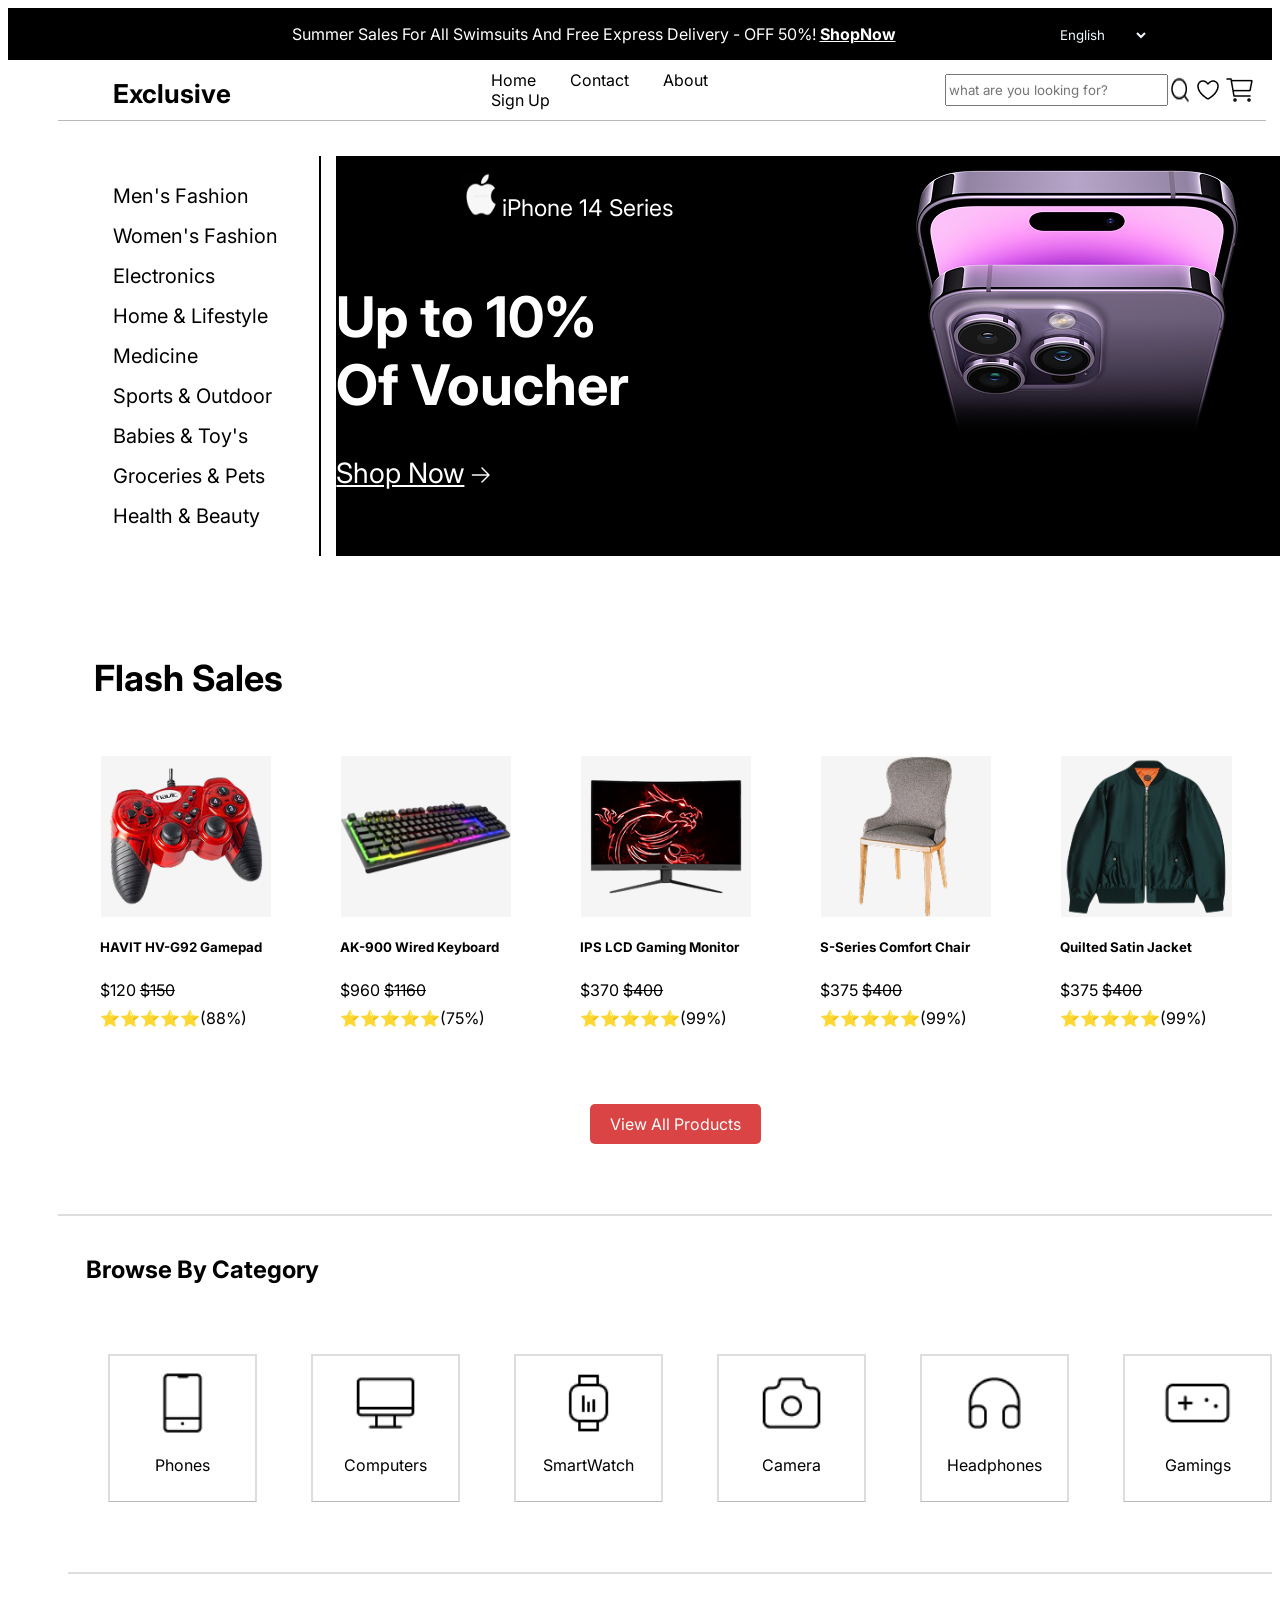
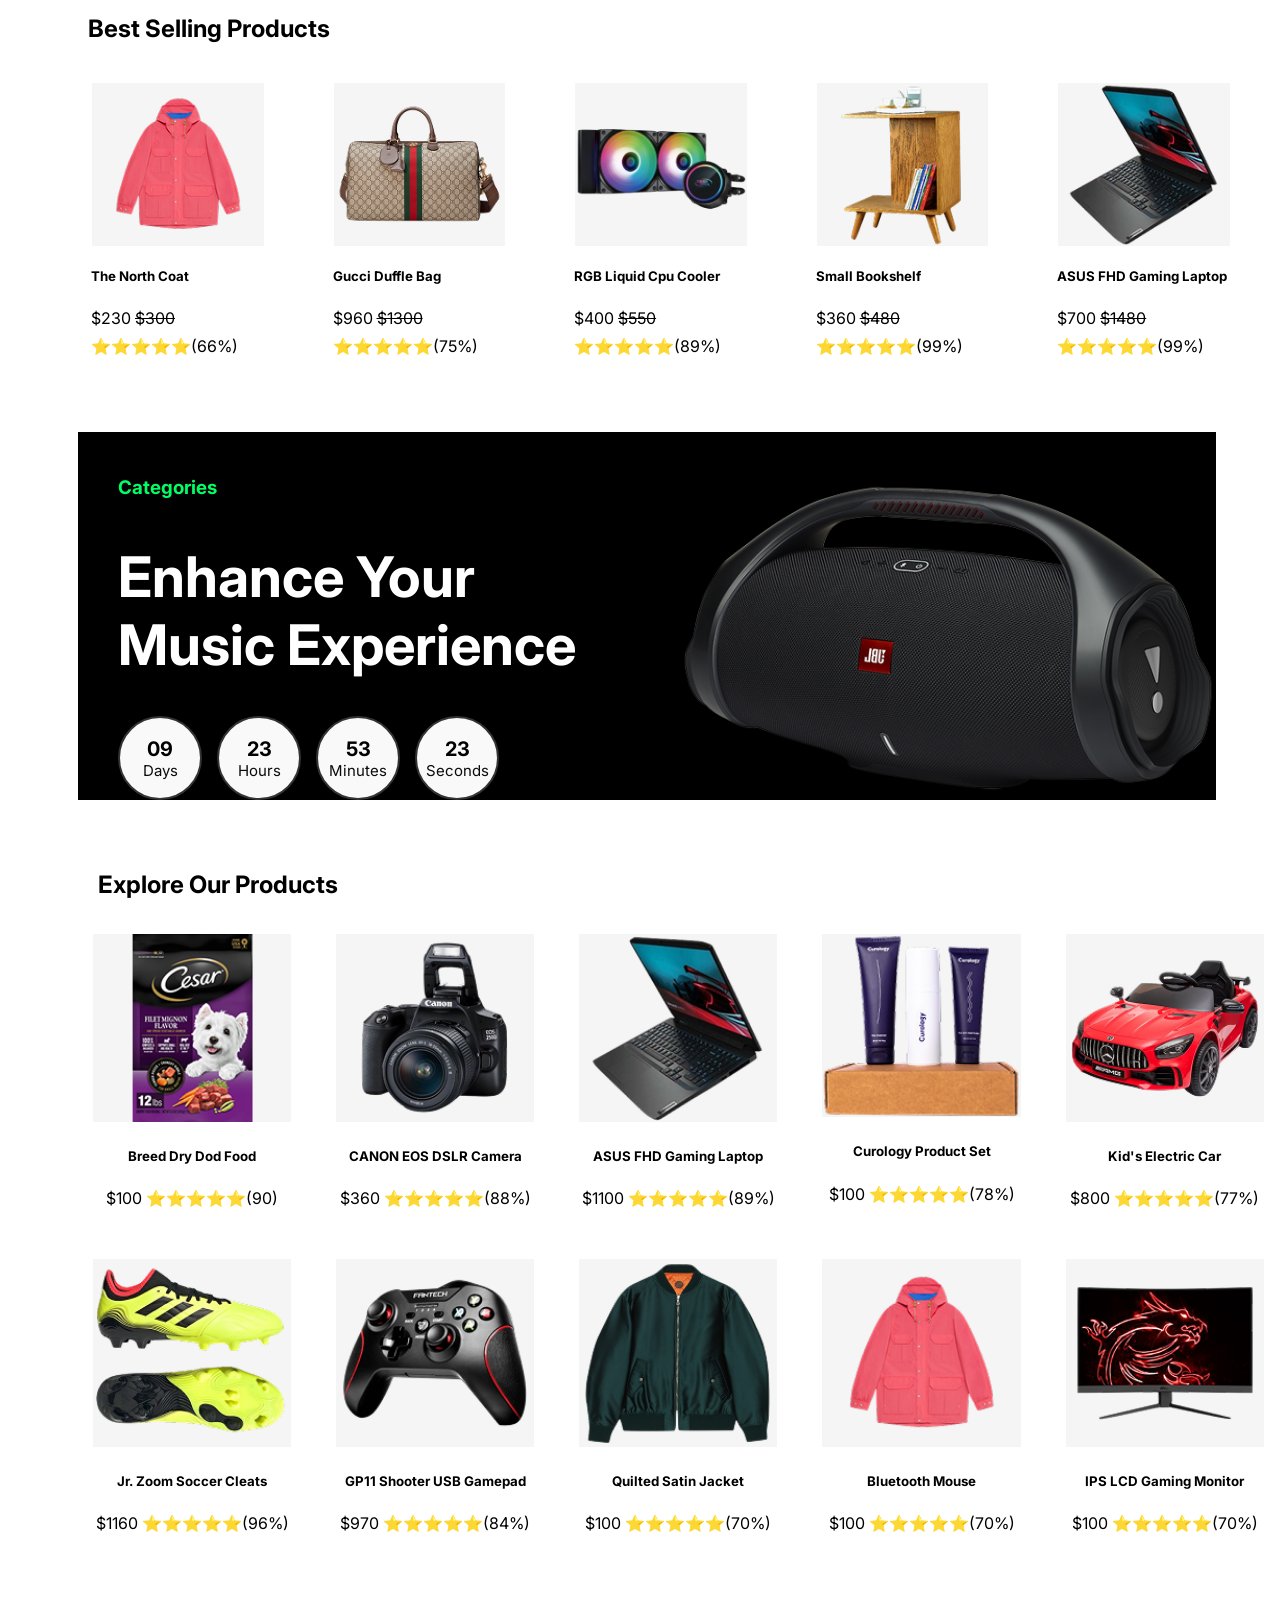
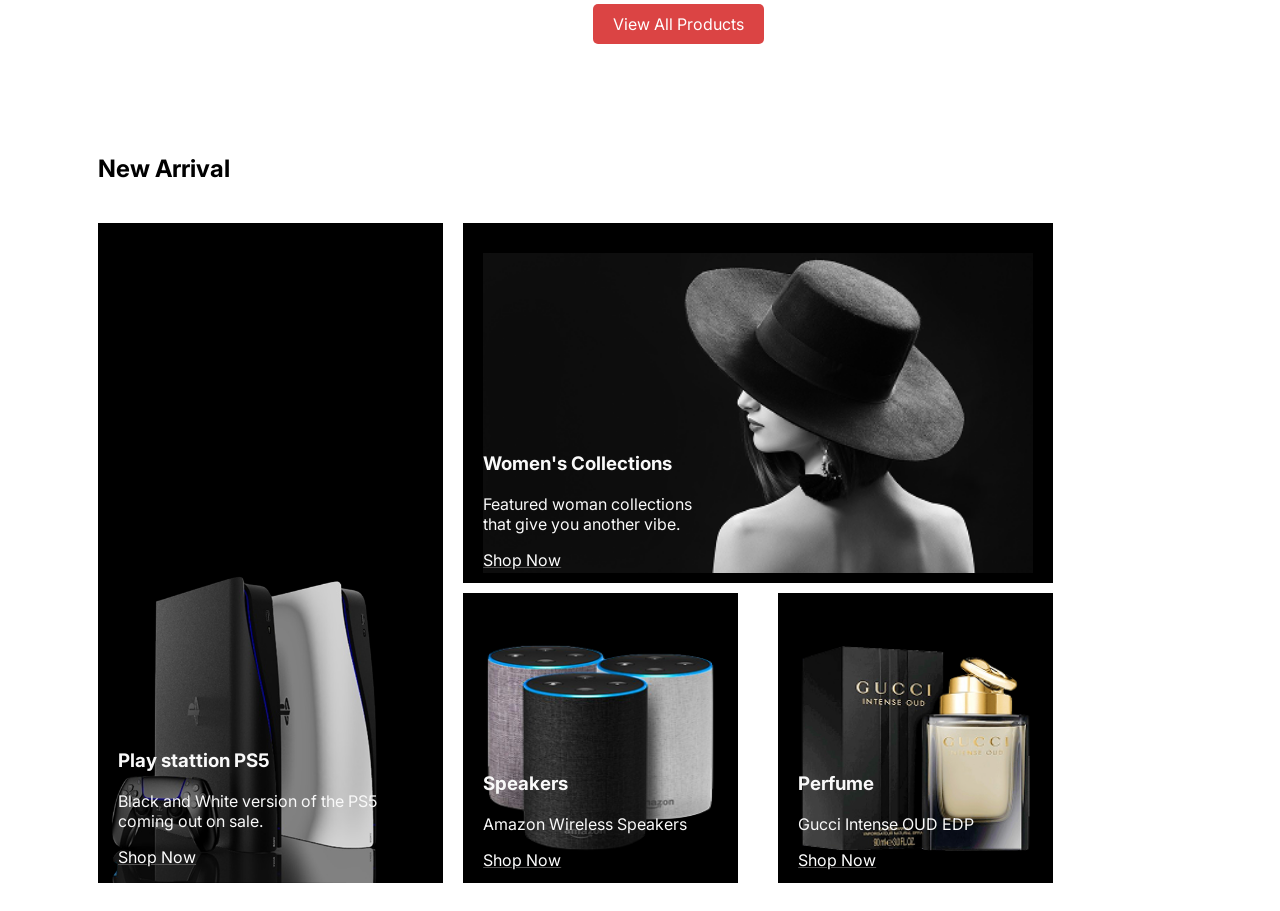
==== commit 16e7d983: "Added the New Arrival Section" ====
--- a/index.html
+++ b/index.html
@@ -88,7 +88,8 @@
             <h1>Up to 10% <br />Of Voucher</h1>
             <p>
               <span
-                ><u>Shop Now</u> <img src="./Images/Vector.png" alt="image"
+                ><u class="shopnow">Shop Now</u>
+                <img src="./Images/Vector.png" alt="image"
               /></span>
             </p>
           </div>
@@ -310,6 +311,57 @@
           <p>$100 ⭐⭐⭐⭐⭐(70%)</p>
         </div>
       </div>
+      <button>View All Products</button>
+    </section>
+
+    <section class="arrival">
+      <div>
+        <h1>New Arrival</h1>
+      </div>
+
+      <div class="newarrival">
+        <div class="left">
+          <img src="./Images/playstation.png" alt="playstation" />
+          <div class="leftchild">
+            <h3>Play stattion PS5</h3>
+            <p>Black and White version of the PS5 <br />coming out on sale.</p>
+            <p><a href="">Shop Now</a></p>
+          </div>
+        </div>
+        <div class="right">
+          <div class="top">
+            <div class="img-box">
+              <img src="./Images/woman.png" alt="woman" />
+              <div class="rightchild">
+                <h3>Women's Collections</h3>
+                <p>
+                  Featured woman collections <br />
+                  that give you another vibe.
+                </p>
+                <p><a href="">Shop Now</a></p>
+              </div>
+            </div>
+          </div>
+          <div class="bottom">
+            <div class="img-box">
+              <img src="./Images/speakers.png" alt="speakers" />
+              <div class="bfirstchild">
+                <h3>Speakers</h3>
+                <p>Amazon Wireless Speakers</p>
+                <p><a href="">Shop Now</a></p>
+              </div>
+            </div>
+            <div class="img-box">
+              <img src="./Images/perfume.png" alt="perfume" />
+              <div class="bsecondchild">
+                <h3>Perfume</h3>
+                <p>Gucci Intense OUD EDP</p>
+                <p><a href="">Shop Now</a></p>
+              </div>
+            </div>
+          </div>
+        </div>
+      </div>
     </section>
   </body>
 </html>
--- a/Flash_Sales stlyes/Flash_Sales.css
+++ b/Flash_Sales stlyes/Flash_Sales.css
@@ -107,7 +107,6 @@
   justify-items: center;
   width: 50%;
 }
-
 /*the second child of the second hero section*/
 .img {
   width: 50%;
@@ -262,7 +261,10 @@
 }
 .selling_section {
   margin-top: 70px;
-  margin-left: 70px;
+  margin-left: 60px;
+}
+.bestproducts {
+  margin-left: 20px;
 }
 .parentbest {
   display: flex;
@@ -367,6 +369,9 @@
   margin-left: 70px;
   width: 95%;
 }
+.exproduct {
+  margin-left: 20px;
+}
 .parent_explore {
   display: grid;
   grid-template-columns: repeat(5, 1fr);
@@ -385,6 +390,8 @@
   background: #f5f5f5;
   height: auto;
   object-fit: contain;
+  transition: transform 0.5s ease, opacity 0.5s ease;
+  rotate: (0.5);
 }
 .child_explore img:hover {
   transform: scale(1.1);
@@ -394,3 +401,120 @@
   margin: 4px 0;
   line-height: 1.5;
 }
+.arrival {
+  border: none;
+  margin-left: 70px;
+  margin-top: 70px;
+}
+.arrival h1 {
+  margin-left: 20px;
+}
+.newarrival {
+  display: flex;
+  gap: 20px;
+  width: 80%;
+  padding: 20px;
+  justify-content: space-between;
+}
+.left {
+  flex: 1;
+  width: 100%;
+  background-color: #000000;
+  display: flex;
+  align-items: flex-end;
+  justify-content: flex-start;
+  position: relative;
+}
+.leftchild {
+  position: absolute;
+  color: #f9f9f9;
+  margin-left: 20px;
+  text-align: left;
+}
+.leftchild a {
+  color: white;
+  text-decoration-color: #515050;
+}
+.left img {
+  width: 90%;
+}
+.right {
+  flex: 1;
+  display: flex;
+  flex-direction: column;
+  gap: 10px;
+  justify-content: flex-start;
+  align-items: flex-start;
+  position: relative;
+}
+.top .img-box img {
+  width: 100%;
+  height: 100%;
+  object-fit: cover;
+  margin-top: 10px;
+  padding: 0;
+}
+.top .img-box {
+  width: 550px;
+  height: 320px;
+}
+
+.bottom {
+  display: flex;
+  flex: 1;
+  justify-content: center;
+  align-items: center;
+  width: 100%;
+  gap: 40px;
+}
+.img-box {
+  background-color: #000000;
+  padding: 20px;
+  display: flex;
+  justify-content: flex-start;
+  align-items: flex-start;
+  width: 100%;
+  position: relative;
+}
+.img-box img {
+  width: 100%;
+}
+.rightchild {
+  position: absolute;
+  text-align: start;
+  margin-top: 190px;
+  color: #f9f9f9;
+}
+.rightchild a {
+  color: white;
+  text-decoration-color: #515050;
+}
+.bottom .img-box {
+  width: 90%;
+  height: 250px;
+}
+.bottom .img-box img {
+  height: 210px;
+  align-items: end;
+  margin-top: 30px;
+}
+.bfirstchild {
+  position: absolute;
+  text-align: start;
+  margin-top: 140px;
+  color: #f9f9f9;
+}
+.bfirstchild a {
+  color: white;
+  text-decoration-color: #515050;
+}
+.bsecondchild {
+  position: absolute;
+  text-align: start;
+  margin-top: 140px;
+  color: #f9f9f9;
+}
+.bsecondchild a {
+  color: white;
+  text-decoration-color: #515050;
+}
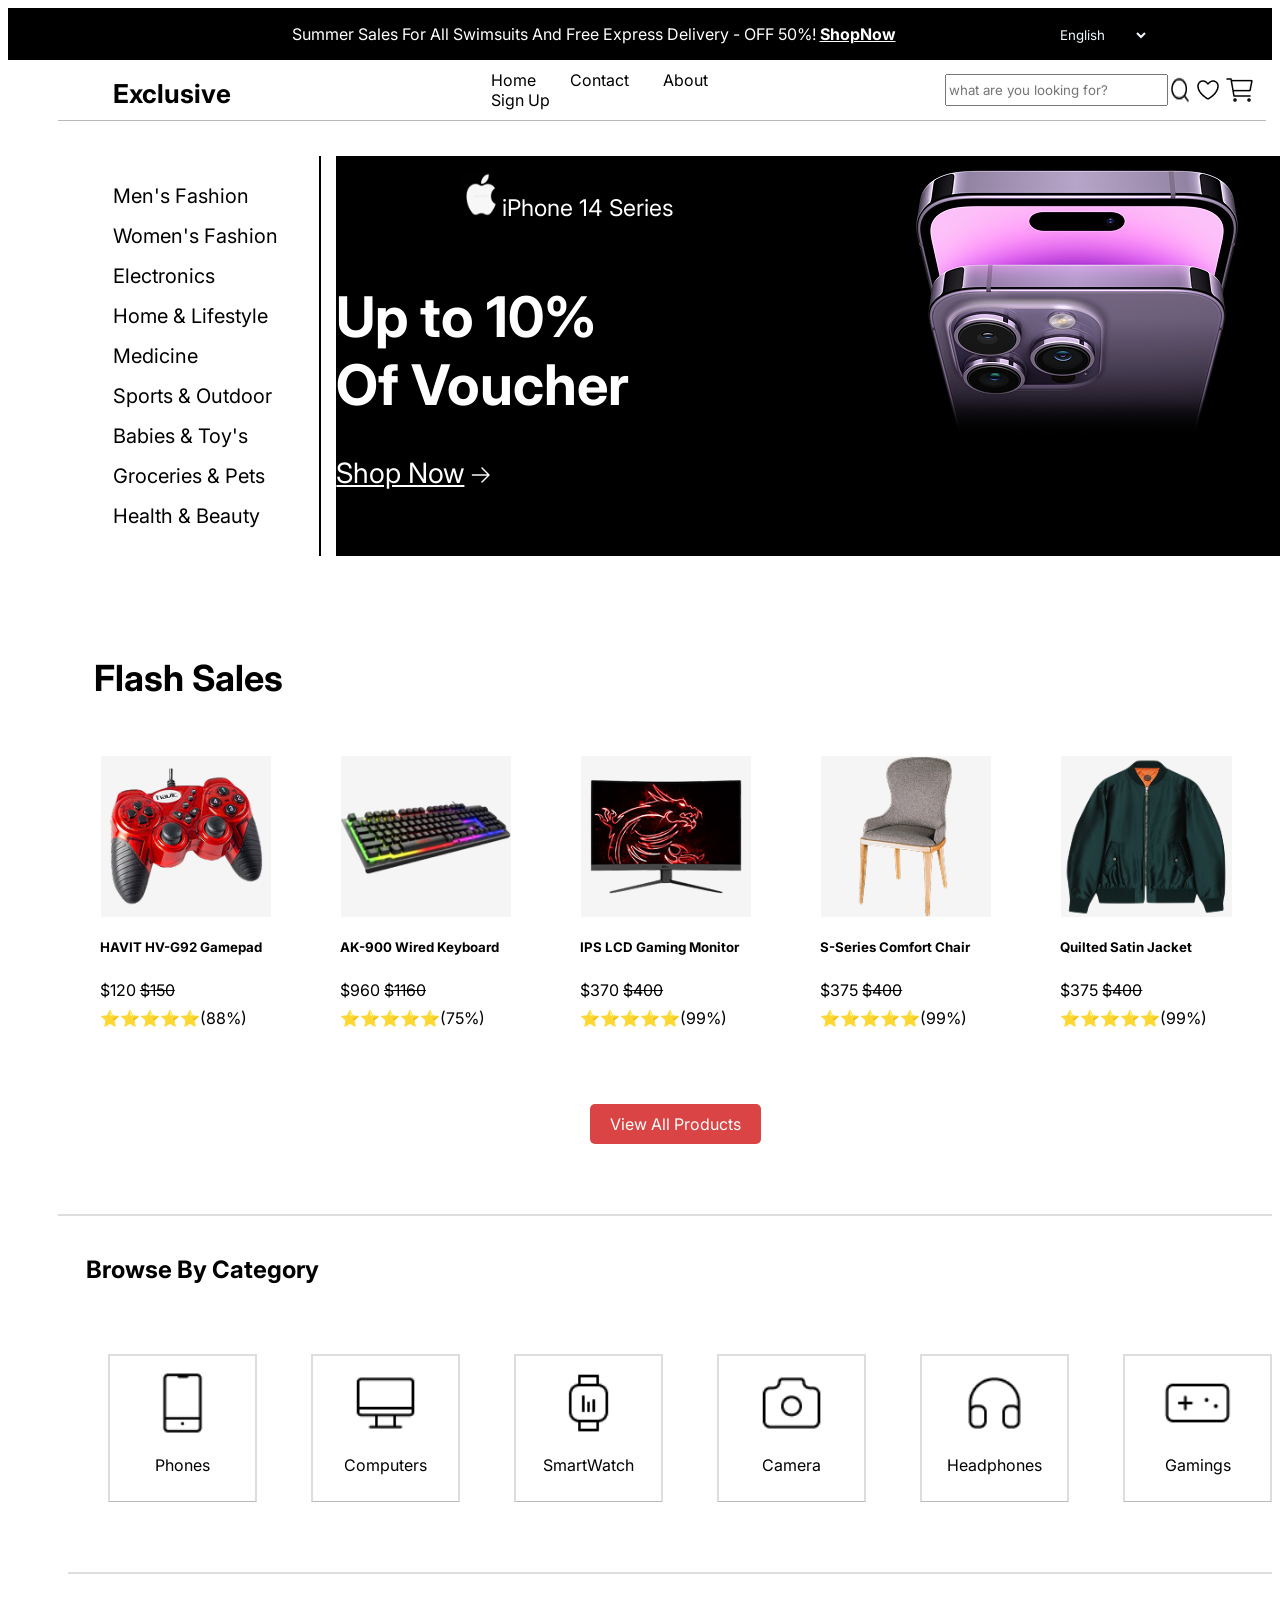
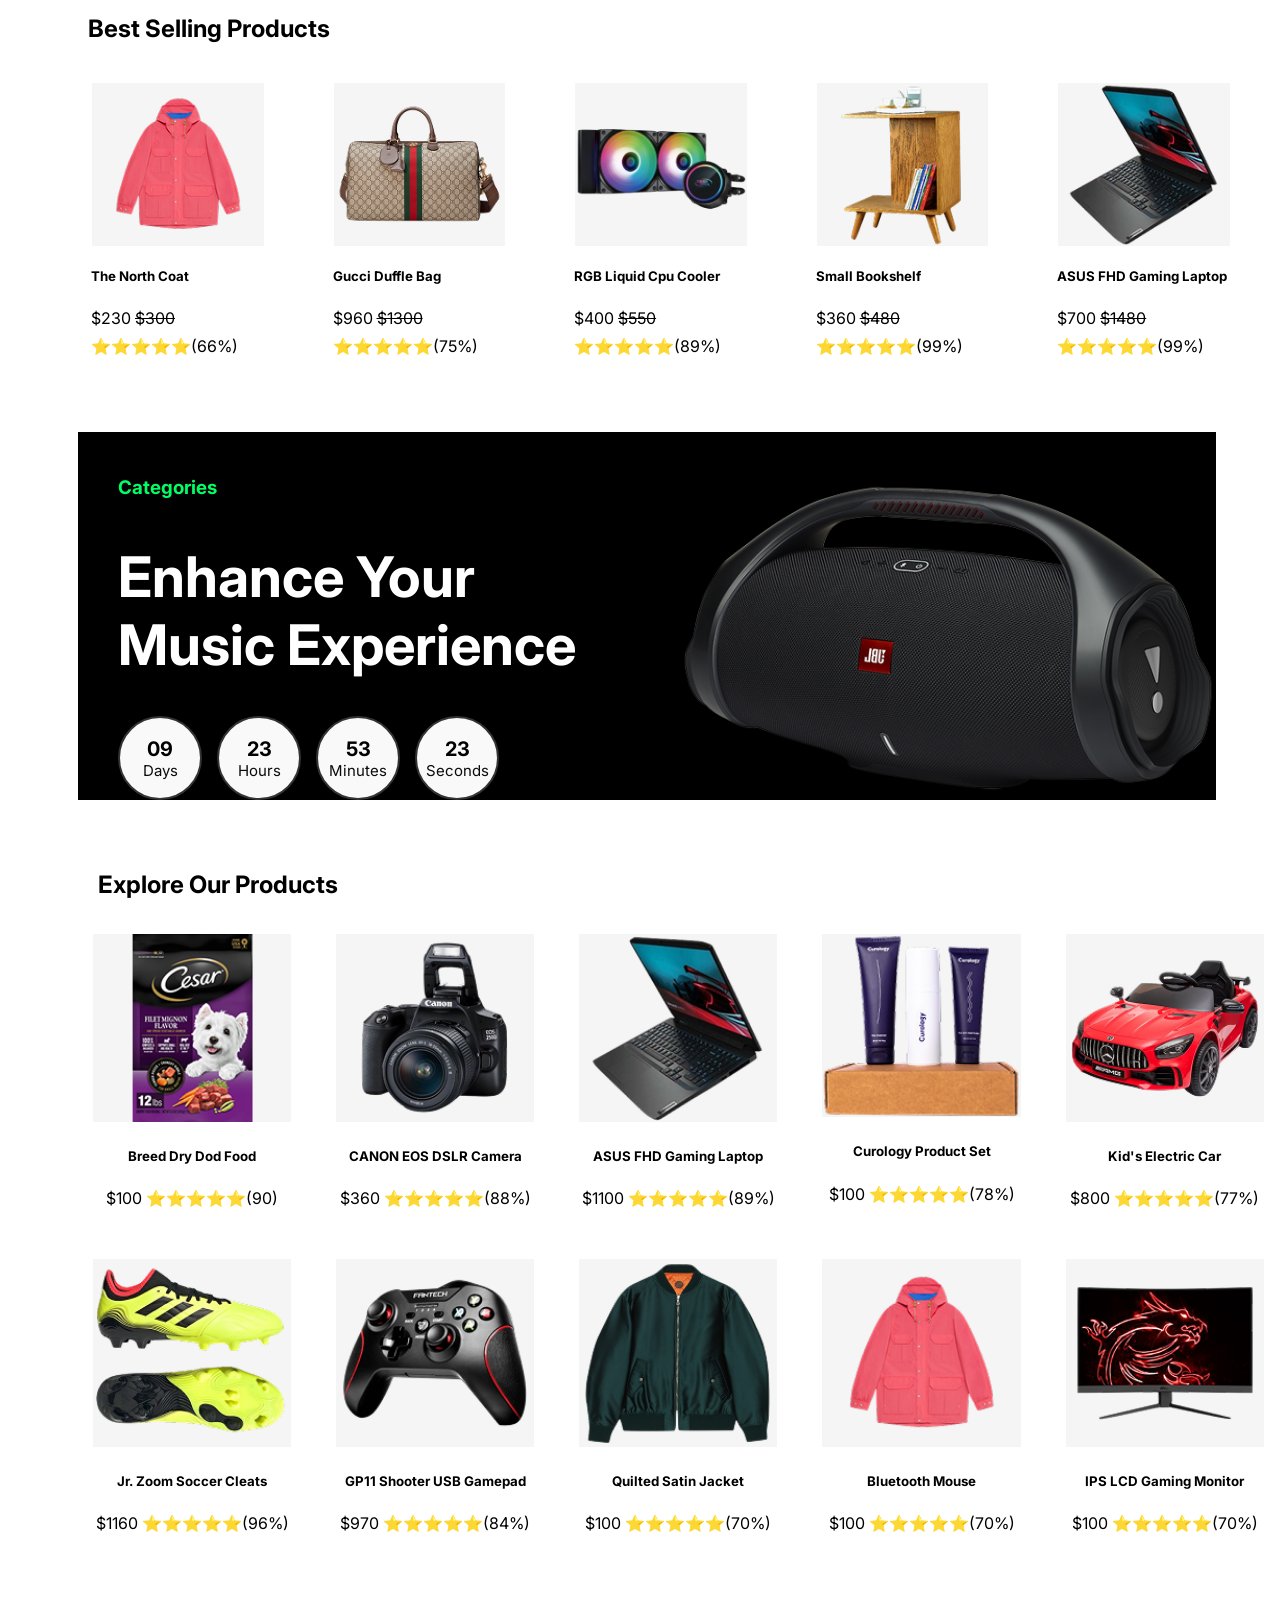
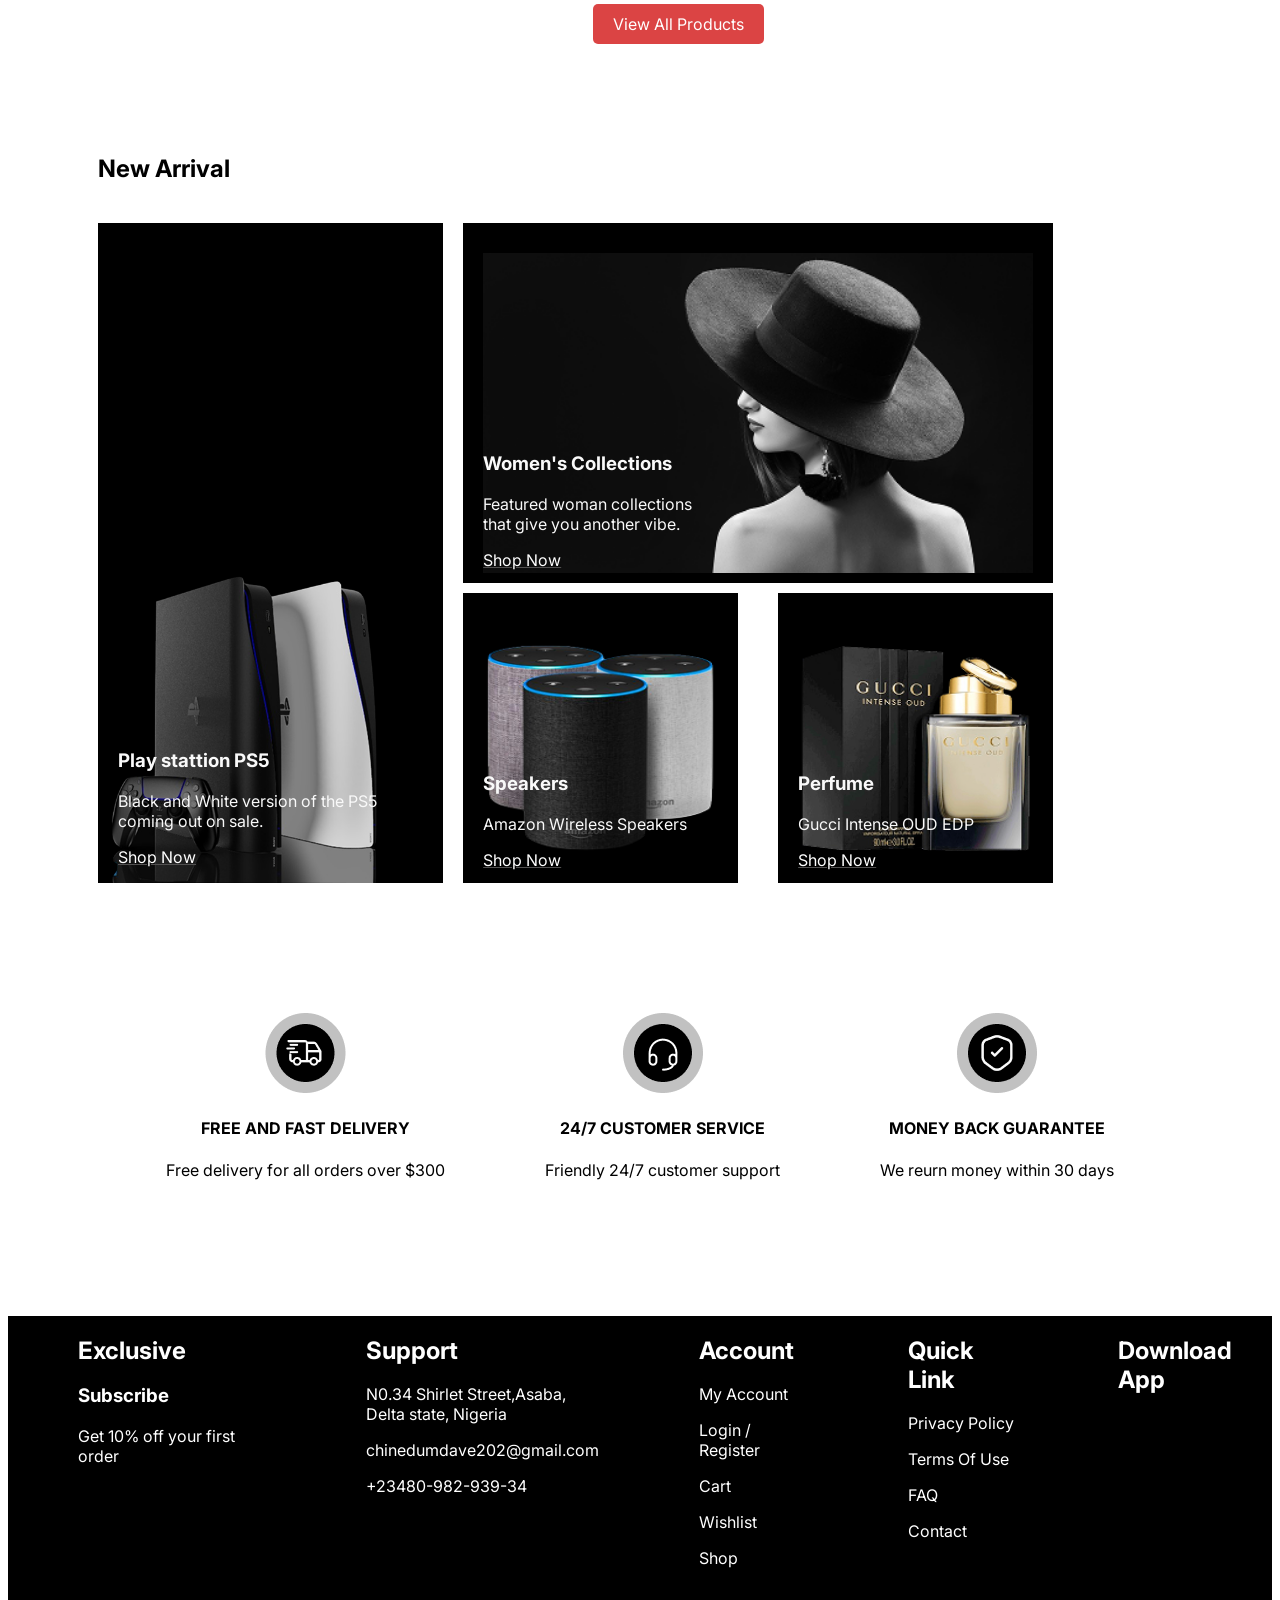
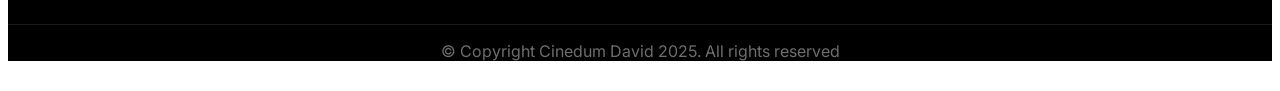
==== commit 71d269fc: "Updated project by adding the footer" ====
--- a/index.html
+++ b/index.html
@@ -363,5 +363,71 @@
         </div>
       </div>
     </section>
+
+    <section class="customer_service">
+      <div class="customer">
+        <div>
+          <img src="./Images/Truck.png" alt="truck" />
+          <h4>FREE AND FAST DELIVERY</h4>
+          <p>Free delivery for all orders over $300</p>
+        </div>
+        <div>
+          <img src="./Images/Services.png" alt="callcenter" />
+          <h4>24/7 CUSTOMER SERVICE</h4>
+          <p>Friendly 24/7 customer support</p>
+        </div>
+        <div>
+          <img src="./Images/Verified.png" alt="checked" />
+          <h4>MONEY BACK GUARANTEE</h4>
+          <p>We reurn money within 30 days</p>
+        </div>
+      </div>
+    </section>
+
+    <footer>
+      <div class="footer">
+        <div>
+          <h2>Exclusive</h2>
+          <h3>Subscribe</h3>
+          <p>Get 10% off your first order</p>
+        </div>
+
+        <div>
+          <h2>Support</h2>
+          <p>
+            N0.34 Shirlet Street,Asaba,<br />
+            Delta state, Nigeria
+          </p>
+          <p>chinedumdave202@gmail.com</p>
+          <p>+23480-982-939-34</p>
+        </div>
+
+        <div>
+          <h2>Account</h2>
+          <p><a href="">My Account</a></p>
+          <p><a href="">Login / Register</a></p>
+          <p><a href="">Cart</a></p>
+          <p><a href="">Wishlist</a></p>
+          <p><a href="">Shop</a></p>
+        </div>
+
+        <div>
+          <h2>Quick Link</h2>
+          <p><a href="">Privacy Policy</a></p>
+          <p><a href=""></a>Terms Of Use</p>
+          <p><a href="">FAQ</a></p>
+          <p><a href="">Contact</a></p>
+        </div>
+
+        <div>
+          <h2>Download App</h2>
+          <img src="" alt="" />
+        </div>
+      </div>
+
+      <div class="Copyright">
+        <p>© Copyright Cinedum David 2025. All rights reserved</p>
+      </div>
+    </footer>
   </body>
 </html>
--- a/Flash_Sales stlyes/Flash_Sales.css
+++ b/Flash_Sales stlyes/Flash_Sales.css
@@ -518,3 +518,37 @@
   color: white;
   text-decoration-color: #515050;
 }
+.customer_service {
+  border: none;
+  margin-top: 90px;
+}
+.customer {
+  display: flex;
+  justify-content: center;
+  align-items: center;
+  gap: 100px;
+  text-align: center;
+}
+
+footer {
+  background-color: #000000;
+  color: white;
+  margin-top: 120px;
+}
+.footer {
+  display: flex;
+  gap: 100px;
+  margin-left: 70px;
+  margin-bottom: 40px;
+}
+.footer a {
+  color: white;
+  text-decoration-color: #000000;
+}
+.Copyright {
+  text-align: center;
+  color: #6e6e6e;
+  margin-top: 40px;
+  border-top: 1px solid#1b1a1a;
+  margin-bottom: 30px;
+}
